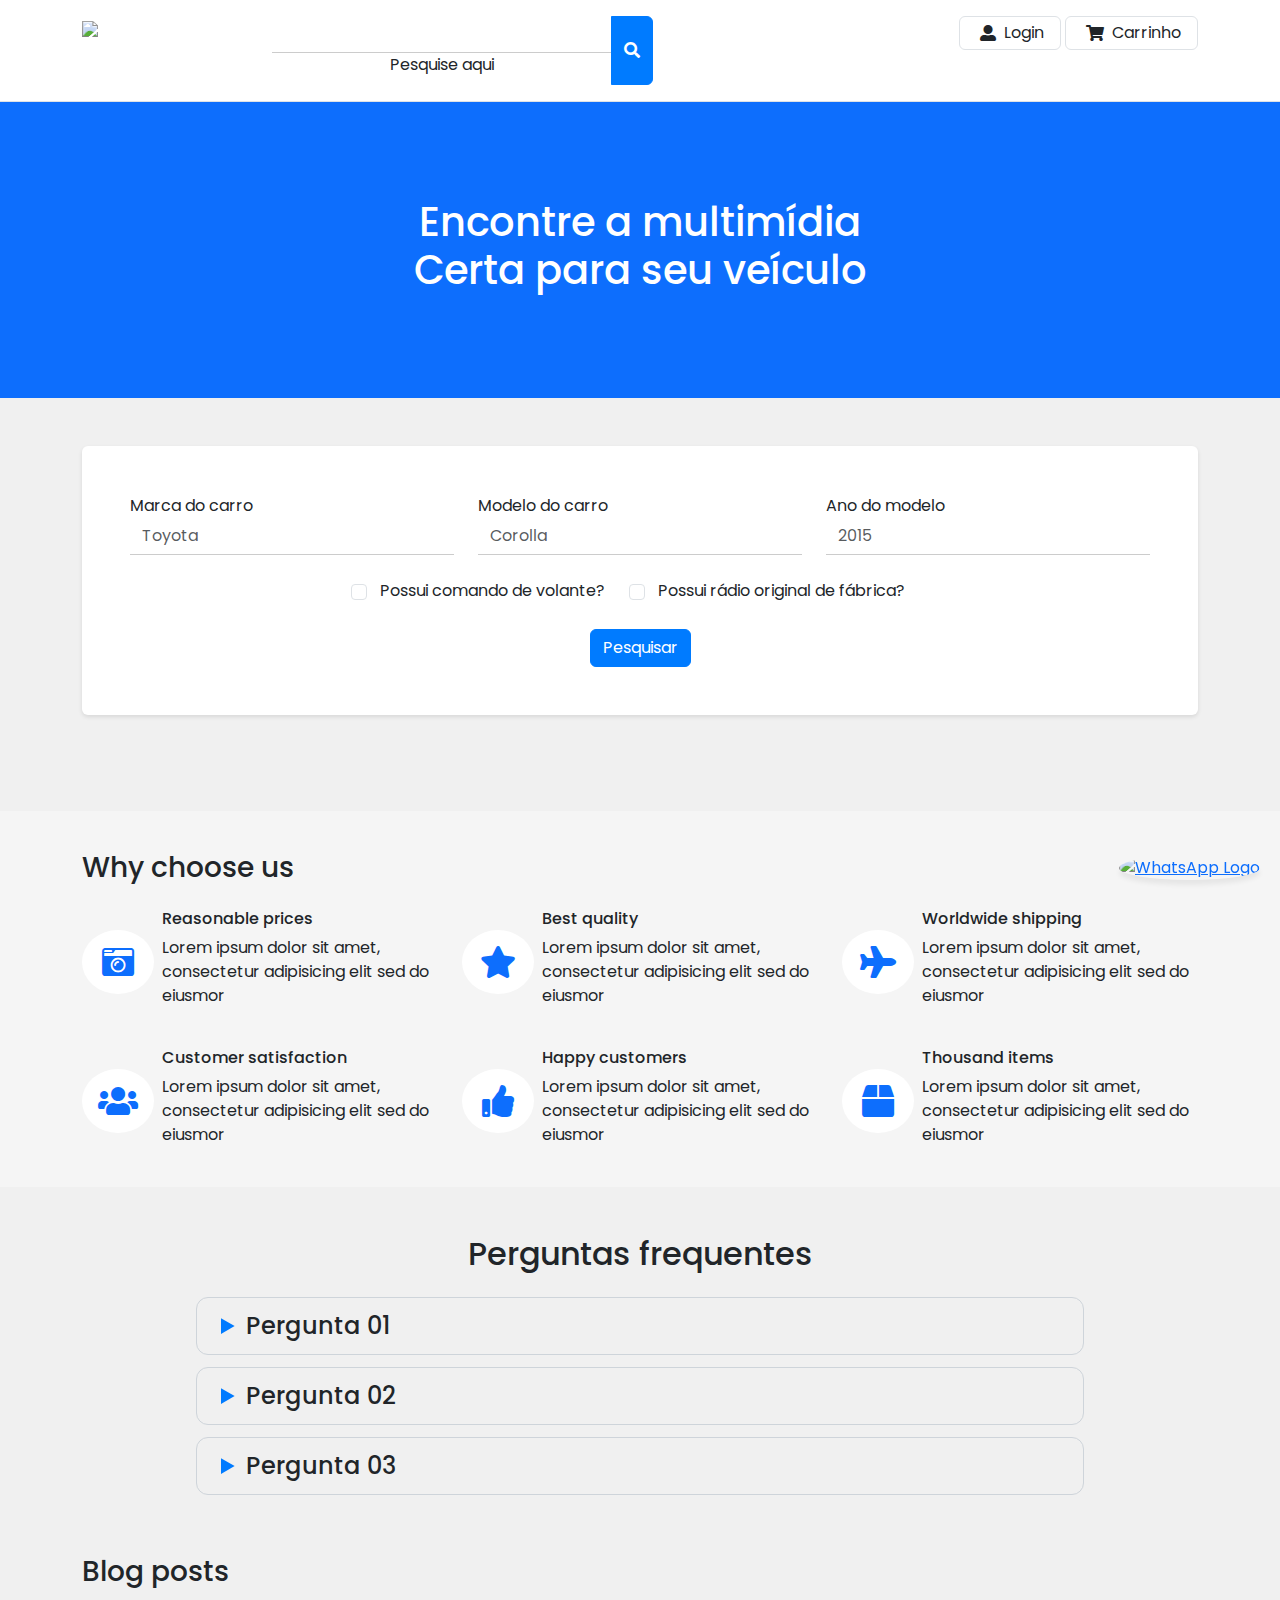
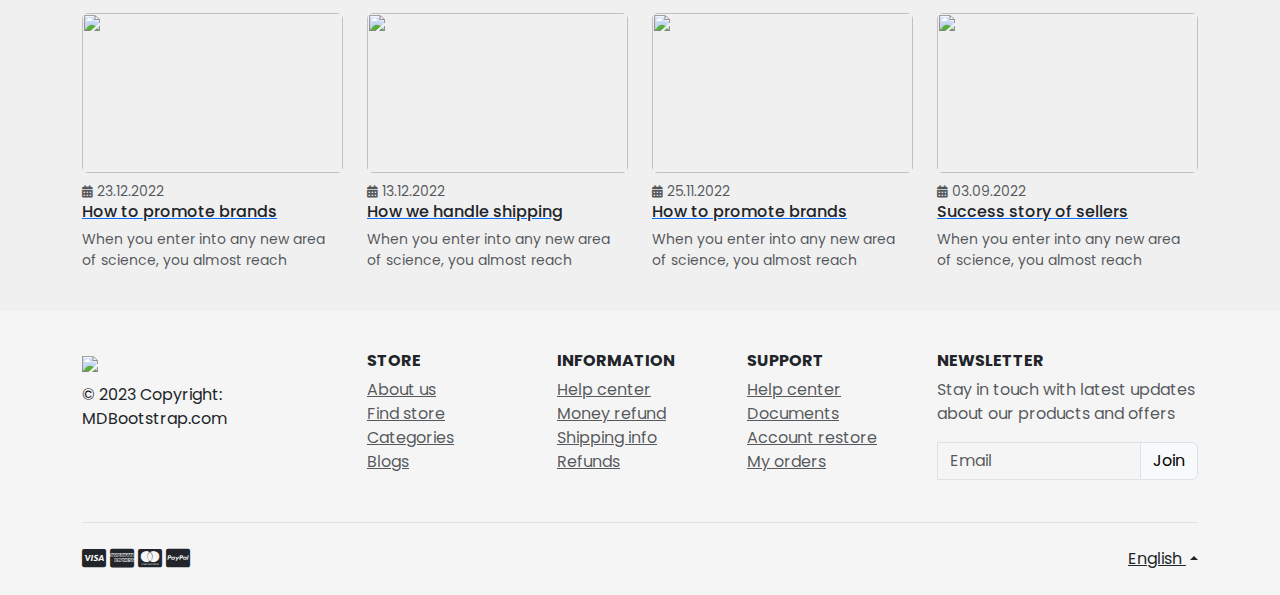
==== Codigo/front-end/src/index.html @ 33bf9f79 "release: carrinho de compras funcional #53" ====
<!DOCTYPE html>
<html lang="pt-br">

<head>
  <meta charset="UTF-8" />
  <meta name="viewport" content="width=device-width, initial-scale=1, shrink-to-fit=no" />
  <meta http-equiv="x-ua-compatible" content="ie=edge" />
  <title>Início</title>
  <!-- Font Awesome -->
  <link rel="stylesheet" href="https://use.fontawesome.com/releases/v5.11.2/css/all.css" />
  <!-- MDB -->
  <link rel="stylesheet" href="./css/mdb.min.css" />
  <!-- BOOTSTRAP -->
  <link href="https://cdn.jsdelivr.net/npm/bootstrap@5.3.3/dist/css/bootstrap.min.css" rel="stylesheet" integrity="sha384-QWTKZyjpPEjISv5WaRU9OFeRpok6YctnYmDr5pNlyT2bRjXh0JMhjY6hW+ALEwIH" crossorigin="anonymous">
  <!-- Custom styles -->
  <link rel="stylesheet" href="./css/style.css" />
  <link rel="stylesheet" href="./css/inicio.css">
</head>

<!--Main Navigation-->
<header>
  <!-- Jumbotron -->
  <div class="p-3 text-center bg-white border-bottom">
    <div class="container">
      <div class="row gy-3">
        <!-- Left elements -->
        <div class="col-lg-2 col-sm-4 col-4">
          <a href="index.html"  class="float-start">
            <img src="https://mdbootstrap.com/img/logo/mdb-transaprent-noshadows.png" height="35" />
          </a>
        </div>
        <!-- Left elements -->

        <!-- Center elements -->
        <div class="order-lg-last col-lg-5 col-sm-8 col-8">
          <div class="d-flex float-end">
            <a href="login.html" class="me-1 border rounded py-1 px-3 nav-link d-flex align-items-center" > <i class="fas fa-user-alt m-1 me-md-2"></i><p class="d-none d-md-block mb-0">Login</p> </a>
            <a href="carrinho.html" class="border rounded py-1 px-3 nav-link d-flex align-items-center" > <i class="fas fa-shopping-cart m-1 me-md-2"></i><p class="d-none d-md-block mb-0">Carrinho</p> </a>
          </div>
        </div>
        <!-- Center elements -->

        <!-- Right elements -->
        <div class="col-lg-5 col-md-12 col-12">
          <div class="input-group float-center flex-nowrap">
            <div class="form-outline">
              <input type="search" id="form1" class="form-control" />
              <label class="form-label" for="form1">Pesquise aqui</label>
            </div>
            <button type="button" class="btn btn-primary shadow-0">
              <i class="fas fa-search"></i>
            </button>
          </div>
        </div>
        <!-- Right elements -->
      </div>
    </div>
  </div>
  <!-- Jumbotron -->
</header>

<body>

  <div class="bg-primary text-white py-5">
    <div class="container py-5">
      <h1 class="text-center">
        Encontre a multimídia<br />
        Certa para seu veículo
      </h1>
    </div>
  </div>

  <div class="container mt-5">
    <div class="row justify-content-center"> <!-- Centraliza o conteúdo -->
      <div class="col-md-12"> <!-- Aumenta a largura do card para 8 colunas -->
        <div class="card card-body p-5">
          <form id="filtroCarros" class="row">
            <!-- Marca do carro -->
            <div class="form-group col-md-4">
              <label for="marcaCarro">Marca do carro</label>
              <input type="text" id="marca-carro-filtro" class="form-control" id="marcaCarro" placeholder="Toyota">
            </div>
            <!-- Modelo do carro -->
            <div class="form-group col-md-4">
              <label for="modeloCarro">Modelo do carro</label>
              <input type="text" id="modelo-carro-filtro" class="form-control" id="modeloCarro" placeholder="Corolla">
            </div>
            <!-- Ano do modelo -->
            <div class="form-group col-md-4">
              <label for="anoModelo">Ano do modelo</label>
              <input type="number" id="ano-carro-filtro" class="form-control" id="anoModelo" placeholder="2015">
            </div>

            <div class="row">

              <div class="col-md-12 d-flex flex-direction-row justify-content-center gap-4 my-4">
                <div class="form-check">
                  <input class="form-check-input" type="checkbox" id="comando-volante">
                  <label class="form-check-label" for="comando-volante">
                    Possui comando de volante?
                  </label>
                </div>

                <div class="form-check">
                  <input class="form-check-input" type="checkbox" id="radio-original">
                  <label class="form-check-label" for="radio-original">
                    Possui rádio original de fábrica?
                  </label>
                </div>
              </div>

            </div>

            <!-- Botão de pesquisa -->
            <div class="col-md-12 d-flex justify-content-center"> <!-- Centraliza o botão -->
              <button type="submit" id="botao-pesquisar-filtro" class="btn btn-primary">Pesquisar</button>
            </div>

          </form>
        </div>
      </div>
    </div>
  </div>


  <!-- Botão flutuante do WhatsApp -->
  <div class="floating-whatsapp">
    <a href="https://wa.me/5531999036093" target="_blank">
      <img src="./images/whatsapp-logo-2022.svg" alt="WhatsApp Logo">
    </a>
  </div>


  <!-- Products -->
  <section>
    <div class="container my-5">
      <div class="row" id="tela-produtos"></div>
  </section>
  <!-- Products -->

  <!-- Feature -->
  <section class="mt-5" style="background-color: #f5f5f5;">
    <div class="container text-dark pt-3">
      <header class="pt-4 pb-3">
        <h3>Why choose us</h3>
      </header>

      <div class="row mb-4">
        <div class="col-lg-4 col-md-6">
          <figure class="d-flex align-items-center mb-4">
            <span class="rounded-circle bg-white p-3 d-flex me-2 mb-2">
              <i class="fas fa-camera-retro fa-2x fa-fw text-primary floating"></i>
            </span>
            <figcaption class="info">
              <h6 class="title">Reasonable prices</h6>
              <p>Lorem ipsum dolor sit amet, consectetur adipisicing elit sed do eiusmor</p>
            </figcaption>
          </figure>
          <!-- itemside // -->
        </div>
        <!-- col // -->
        <div class="col-lg-4 col-md-6">
          <figure class="d-flex align-items-center mb-4">
            <span class="rounded-circle bg-white p-3 d-flex me-2 mb-2">
              <i class="fas fa-star fa-2x fa-fw text-primary floating"></i>
            </span>
            <figcaption class="info">
              <h6 class="title">Best quality</h6>
              <p>Lorem ipsum dolor sit amet, consectetur adipisicing elit sed do eiusmor</p>
            </figcaption>
          </figure>
          <!-- itemside // -->
        </div>
        <!-- col // -->
        <div class="col-lg-4 col-md-6">
          <figure class="d-flex align-items-center mb-4">
            <span class="rounded-circle bg-white p-3 d-flex me-2 mb-2">
              <i class="fas fa-plane fa-2x fa-fw text-primary floating"></i>
            </span>
            <figcaption class="info">
              <h6 class="title">Worldwide shipping</h6>
              <p>Lorem ipsum dolor sit amet, consectetur adipisicing elit sed do eiusmor</p>
            </figcaption>
          </figure>
          <!-- itemside // -->
        </div>
        <!-- col // -->
        <div class="col-lg-4 col-md-6">
          <figure class="d-flex align-items-center mb-4">
            <span class="rounded-circle bg-white p-3 d-flex me-2 mb-2">
              <i class="fas fa-users fa-2x fa-fw text-primary floating"></i>
            </span>
            <figcaption class="info">
              <h6 class="title">Customer satisfaction</h6>
              <p>Lorem ipsum dolor sit amet, consectetur adipisicing elit sed do eiusmor</p>
            </figcaption>
          </figure>
          <!-- itemside // -->
        </div>
        <!-- col // -->
        <div class="col-lg-4 col-md-6">
          <figure class="d-flex align-items-center mb-4">
            <span class="rounded-circle bg-white p-3 d-flex me-2 mb-2">
              <i class="fas fa-thumbs-up fa-2x fa-fw text-primary floating"></i>
            </span>
            <figcaption class="info">
              <h6 class="title">Happy customers</h6>
              <p>Lorem ipsum dolor sit amet, consectetur adipisicing elit sed do eiusmor</p>
            </figcaption>
          </figure>
          <!-- itemside // -->
        </div>
        <!-- col // -->
        <div class="col-lg-4 col-md-6">
          <figure class="d-flex align-items-center mb-4">
            <span class="rounded-circle bg-white p-3 d-flex me-2 mb-2">
              <i class="fas fa-box fa-2x fa-fw text-primary floating"></i>
            </span>
            <figcaption class="info">
              <h6 class="title">Thousand items</h6>
              <p>Lorem ipsum dolor sit amet, consectetur adipisicing elit sed do eiusmor</p>
            </figcaption>
          </figure>
          <!-- itemside // -->
        </div>
        <!-- col // -->
      </div>
    </div>
    <!-- container end.// -->
  </section>
  <!-- Feature -->

  <!-- FAQ -->

  <section class="mt-5 mb-4">

    <div class="container text-dark">
      <header class="mb-4">
        <h2 class="text-center">Perguntas frequentes</h2>
      </header>

      <div class="row justify-content-center">
        <div class="faq">
          <details>
              <summary>Pergunta 01</summary>
              <p>Lorem ipsum dolor, sit amet consectetur adipisicing elit. Eligendi sit earum facilis voluptate, numquam magni tempore quas illum veritatis aliquam nobis consectetur amet magnam sapiente voluptatibus veniam maxime obcaecati culpa.</p>
          </details>
  
          <details>
              <summary>Pergunta 02</summary>
              <p>Lorem ipsum dolor, sit amet consectetur adipisicing elit. Eligendi sit earum facilis voluptate, numquam magni tempore quas illum veritatis aliquam nobis consectetur amet magnam sapiente voluptatibus veniam maxime obcaecati culpa.</p>
          </details>
  
          <details>
              <summary>Pergunta 03</summary>
              <p>Lorem ipsum dolor, sit amet consectetur adipisicing elit. Eligendi sit earum facilis voluptate, numquam magni tempore quas illum veritatis aliquam nobis consectetur amet magnam sapiente voluptatibus veniam maxime obcaecati culpa.</p>
          </details>
      </div>
      </div>

    </div>

  </section>
  <!-- Blog -->
  <section class="mt-5 mb-4">
    <div class="container text-dark">
      <header class="mb-4">
        <h3>Blog posts</h3>
      </header>

      <div class="row">
        <div class="col-lg-3 col-md-6 col-sm-6 col-12">
          <article>
            <a href="#" class="img-fluid">
              <img class="rounded w-100" src="https://bootstrap-ecommerce.com/bootstrap5-ecommerce/images/posts/1.webp"
                style="object-fit: cover;" height="160" />
            </a>
            <div class="mt-2 text-muted small d-block mb-1">
              <span>
                <i class="fa fa-calendar-alt fa-sm"></i>
                23.12.2022
              </span>
              <a href="#">
                <h6 class="text-dark">How to promote brands</h6>
              </a>
              <p>When you enter into any new area of science, you almost reach</p>
            </div>
          </article>
        </div>
        <!-- col.// -->
        <div class="col-lg-3 col-md-6 col-sm-6 col-12">
          <article>
            <a href="#" class="img-fluid">
              <img class="rounded w-100" src="https://bootstrap-ecommerce.com/bootstrap5-ecommerce/images/posts/2.webp"
                style="object-fit: cover;" height="160" />
            </a>
            <div class="mt-2 text-muted small d-block mb-1">
              <span>
                <i class="fa fa-calendar-alt fa-sm"></i>
                13.12.2022
              </span>
              <a href="#">
                <h6 class="text-dark">How we handle shipping</h6>
              </a>
              <p>When you enter into any new area of science, you almost reach</p>
            </div>
          </article>
        </div>
        <!-- col.// -->
        <div class="col-lg-3 col-md-6 col-sm-6 col-12">
          <article>
            <a href="#" class="img-fluid">
              <img class="rounded w-100" src="https://bootstrap-ecommerce.com/bootstrap5-ecommerce/images/posts/3.webp"
                style="object-fit: cover;" height="160" />
            </a>
            <div class="mt-2 text-muted small d-block mb-1">
              <span>
                <i class="fa fa-calendar-alt fa-sm"></i>
                25.11.2022
              </span>
              <a href="#">
                <h6 class="text-dark">How to promote brands</h6>
              </a>
              <p>When you enter into any new area of science, you almost reach</p>
            </div>
          </article>
        </div>
        <!-- col.// -->
        <div class="col-lg-3 col-md-6 col-sm-6 col-12">
          <article>
            <a href="#" class="img-fluid">
              <img class="rounded w-100" src="https://bootstrap-ecommerce.com/bootstrap5-ecommerce/images/posts/4.webp"
                style="object-fit: cover;" height="160" />
            </a>
            <div class="mt-2 text-muted small d-block mb-1">
              <span>
                <i class="fa fa-calendar-alt fa-sm"></i>
                03.09.2022
              </span>
              <a href="#">
                <h6 class="text-dark">Success story of sellers</h6>
              </a>
              <p>When you enter into any new area of science, you almost reach</p>
            </div>
          </article>
        </div>
      </div>
    </div>
  </section>
  <!-- Blog -->

  <!-- Footer -->
  <footer class="text-center text-lg-start text-muted mt-3" style="background-color: #f5f5f5;">
    <!-- Section: Links  -->
    <section class="">
      <div class="container text-center text-md-start pt-4 pb-4">
        <!-- Grid row -->
        <div class="row mt-3">
          <!-- Grid column -->
          <div class="col-12 col-lg-3 col-sm-12 mb-2">
            <!-- Content -->
            <a href="https://mdbootstrap.com/" class="">
              <img src="https://mdbootstrap.com/img/logo/mdb-transaprent-noshadows.png" height="35" />
            </a>
            <p class="mt-2 text-dark">
              © 2023 Copyright: MDBootstrap.com
            </p>
          </div>
          <!-- Grid column -->

          <!-- Grid column -->
          <div class="col-6 col-sm-4 col-lg-2">
            <!-- Links -->
            <h6 class="text-uppercase text-dark fw-bold mb-2">
              Store
            </h6>
            <ul class="list-unstyled mb-4">
              <li><a class="text-muted" href="#">About us</a></li>
              <li><a class="text-muted" href="#">Find store</a></li>
              <li><a class="text-muted" href="#">Categories</a></li>
              <li><a class="text-muted" href="#">Blogs</a></li>
            </ul>
          </div>
          <!-- Grid column -->

          <!-- Grid column -->
          <div class="col-6 col-sm-4 col-lg-2">
            <!-- Links -->
            <h6 class="text-uppercase text-dark fw-bold mb-2">
              Information
            </h6>
            <ul class="list-unstyled mb-4">
              <li><a class="text-muted" href="#">Help center</a></li>
              <li><a class="text-muted" href="#">Money refund</a></li>
              <li><a class="text-muted" href="#">Shipping info</a></li>
              <li><a class="text-muted" href="#">Refunds</a></li>
            </ul>
          </div>
          <!-- Grid column -->

          <!-- Grid column -->
          <div class="col-6 col-sm-4 col-lg-2">
            <!-- Links -->
            <h6 class="text-uppercase text-dark fw-bold mb-2">
              Support
            </h6>
            <ul class="list-unstyled mb-4">
              <li><a class="text-muted" href="#">Help center</a></li>
              <li><a class="text-muted" href="#">Documents</a></li>
              <li><a class="text-muted" href="#">Account restore</a></li>
              <li><a class="text-muted" href="#">My orders</a></li>
            </ul>
          </div>
          <!-- Grid column -->

          <!-- Grid column -->
          <div class="col-12 col-sm-12 col-lg-3">
            <!-- Links -->
            <h6 class="text-uppercase text-dark fw-bold mb-2">Newsletter</h6>
            <p class="text-muted">Stay in touch with latest updates about our products and offers</p>
            <div class="input-group mb-3">
              <input type="email" class="form-control border" placeholder="Email" aria-label="Email"
                aria-describedby="button-addon2" />
              <button class="btn btn-light border shadow-0" type="button" id="button-addon2"
                data-mdb-ripple-color="dark">
                Join
              </button>
            </div>
          </div>
          <!-- Grid column -->
        </div>
        <!-- Grid row -->
      </div>
    </section>
    <!-- Section: Links  -->

    <div class="">
      <div class="container">
        <div class="d-flex justify-content-between py-4 border-top">
          <!--- payment --->
          <div>
            <i class="fab fa-lg fa-cc-visa text-dark"></i>
            <i class="fab fa-lg fa-cc-amex text-dark"></i>
            <i class="fab fa-lg fa-cc-mastercard text-dark"></i>
            <i class="fab fa-lg fa-cc-paypal text-dark"></i>
          </div>
          <!--- payment --->

          <!--- language selector --->
          <div class="dropdown dropup">
            <a class="dropdown-toggle text-dark" href="#" id="Dropdown" role="button" data-mdb-toggle="dropdown"
              aria-expanded="false"> <i class="flag-united-kingdom flag m-0 me-1"></i>English </a>

            <ul class="dropdown-menu dropdown-menu-end" aria-labelledby="Dropdown">
              <li>
                <a class="dropdown-item" href="#"><i class="flag-united-kingdom flag"></i>English <i
                    class="fa fa-check text-success ms-2"></i></a>
              </li>
              <li>
                <hr class="dropdown-divider" />
              </li>
              <li>
                <a class="dropdown-item" href="#"><i class="flag-poland flag"></i>Polski</a>
              </li>
              <li>
                <a class="dropdown-item" href="#"><i class="flag-china flag"></i>中文</a>
              </li>
              <li>
                <a class="dropdown-item" href="#"><i class="flag-japan flag"></i>日本語</a>
              </li>
              <li>
                <a class="dropdown-item" href="#"><i class="flag-germany flag"></i>Deutsch</a>
              </li>
              <li>
                <a class="dropdown-item" href="#"><i class="flag-france flag"></i>Français</a>
              </li>
              <li>
                <a class="dropdown-item" href="#"><i class="flag-spain flag"></i>Español</a>
              </li>
              <li>
                <a class="dropdown-item" href="#"><i class="flag-russia flag"></i>Русский</a>
              </li>
              <li>
                <a class="dropdown-item" href="#"><i class="flag-portugal flag"></i>Português</a>
              </li>
            </ul>
          </div>
          <!--- language selector --->
        </div>
      </div>
    </div>

    <!-- Custom scripts -->
    <script src="./js/filtro.js"></script>
    <script src="https://unpkg.com/axios/dist/axios.min.js"></script>
    <script src="https://cdn.jsdelivr.net/npm/bootstrap@5.3.3/dist/js/bootstrap.bundle.min.js" integrity="sha384-YvpcrYf0tY3lHB60NNkmXc5s9fDVZLESaAA55NDzOxhy9GkcIdslK1eN7N6jIeHz" crossorigin="anonymous"></script>
  </footer>
</body>

</html>
---- Codigo/front-end/src/css/style.css ----
@import url('https://fonts.googleapis.com/css2?family=Poppins:wght@400;500;600;700&display=swap');

* {
  font-family: "Poppins", sans-serif;
}

.icon-hover:hover {
  border-color: #015EEA !important;
  background-color: white !important;
}

.icon-hover:hover i {
  color: #015EEA !important;
}

/* Teste do login */

.data, .data-gmail {
  display: none;
  width: 70%;
  position: fixed;
  top:10%;
  left: 15%;
}


.gmail-btn{
  background-color: #ea0101;
  color: white;
  padding: 6px;
  font-size: 0.8em;
  border: none;
  border-radius: 5px;
  cursor: pointer;
}

.form-control {
  color: #000 !important;
}
---- Codigo/front-end/src/css/inicio.css ----
/* Estilos personalizados para parecer com a imagem */
  body {
    background-color: #f0f0f0;
    /* Cor de fundo cinza claro */
  }

  .card {
    border: none;
    /* Sem bordas visíveis */
    box-shadow: 0 2px 4px rgba(0, 0, 0, 0.1);
    /* Sombra suave */
  }

  .form-control {
    border: none;
    /* Sem bordas */
    border-bottom: 1px solid #ccc;
    /* Linha na parte inferior */
    border-radius: 0;
    /* Sem bordas arredondadas */
    background-color: transparent;
    /* Fundo transparente */
  }

  .btn-primary {
    background-color: #007bff;
    /* Cor azul do botão */
    border-color: #007bff;
    /* Cor da borda do botão */
    color: white;
    /* Texto branco */
  }

  /* Estilos para o botão flutuante do WhatsApp */
  .floating-whatsapp {
    position: fixed;
    bottom: 20px;
    right: 20px;
    z-index: 1000;
    transition: all 0.3s ease;
  }

  .floating-whatsapp:hover {
    transform: scale(1.1);
  }

  .floating-whatsapp img {
    width: 70px;
    height: 70px;
    border-radius: 50%;
    box-shadow: 0 5px 5px rgba(0, 0, 0, 0.062);
  }

  /* Adicione isso ao seu CSS existente */
  .form-check-label {
    margin-left: 5px;
    /* Espaçamento após o checkbox */
  }

  .form-check-input {
    margin-top: 0.3rem;
    /* Alinhamento vertical do checkbox */
  }

  /* Estilos para os checkboxes alinhados horizontalmente */
  .form-check-inline .form-check-input {
    position: relative;
    margin-right: 0.75rem;
    /* Espaçamento entre os checkboxes */
  }

  .form-check-inline {
    margin-top: 10px;
    /* Adiciona margem na parte superior dos checkboxes */
  }

  
/* FAQ */
.faq {
    width: 80%;
}

.faq summary{
    padding: 10px;
    padding-left: 1em;
    border: 1px solid #ced4da;
    border-radius: .5em;
    margin-bottom: 12px;
}

::marker {
    color: #007bff;
    font-size: 1em;
}

.faq details summary{
    font-size: 1.5em;
    font-weight: 500;
}

.faq details p {
    color: #3C3C43;
    padding: 1em;
    transition: all .5s;
}
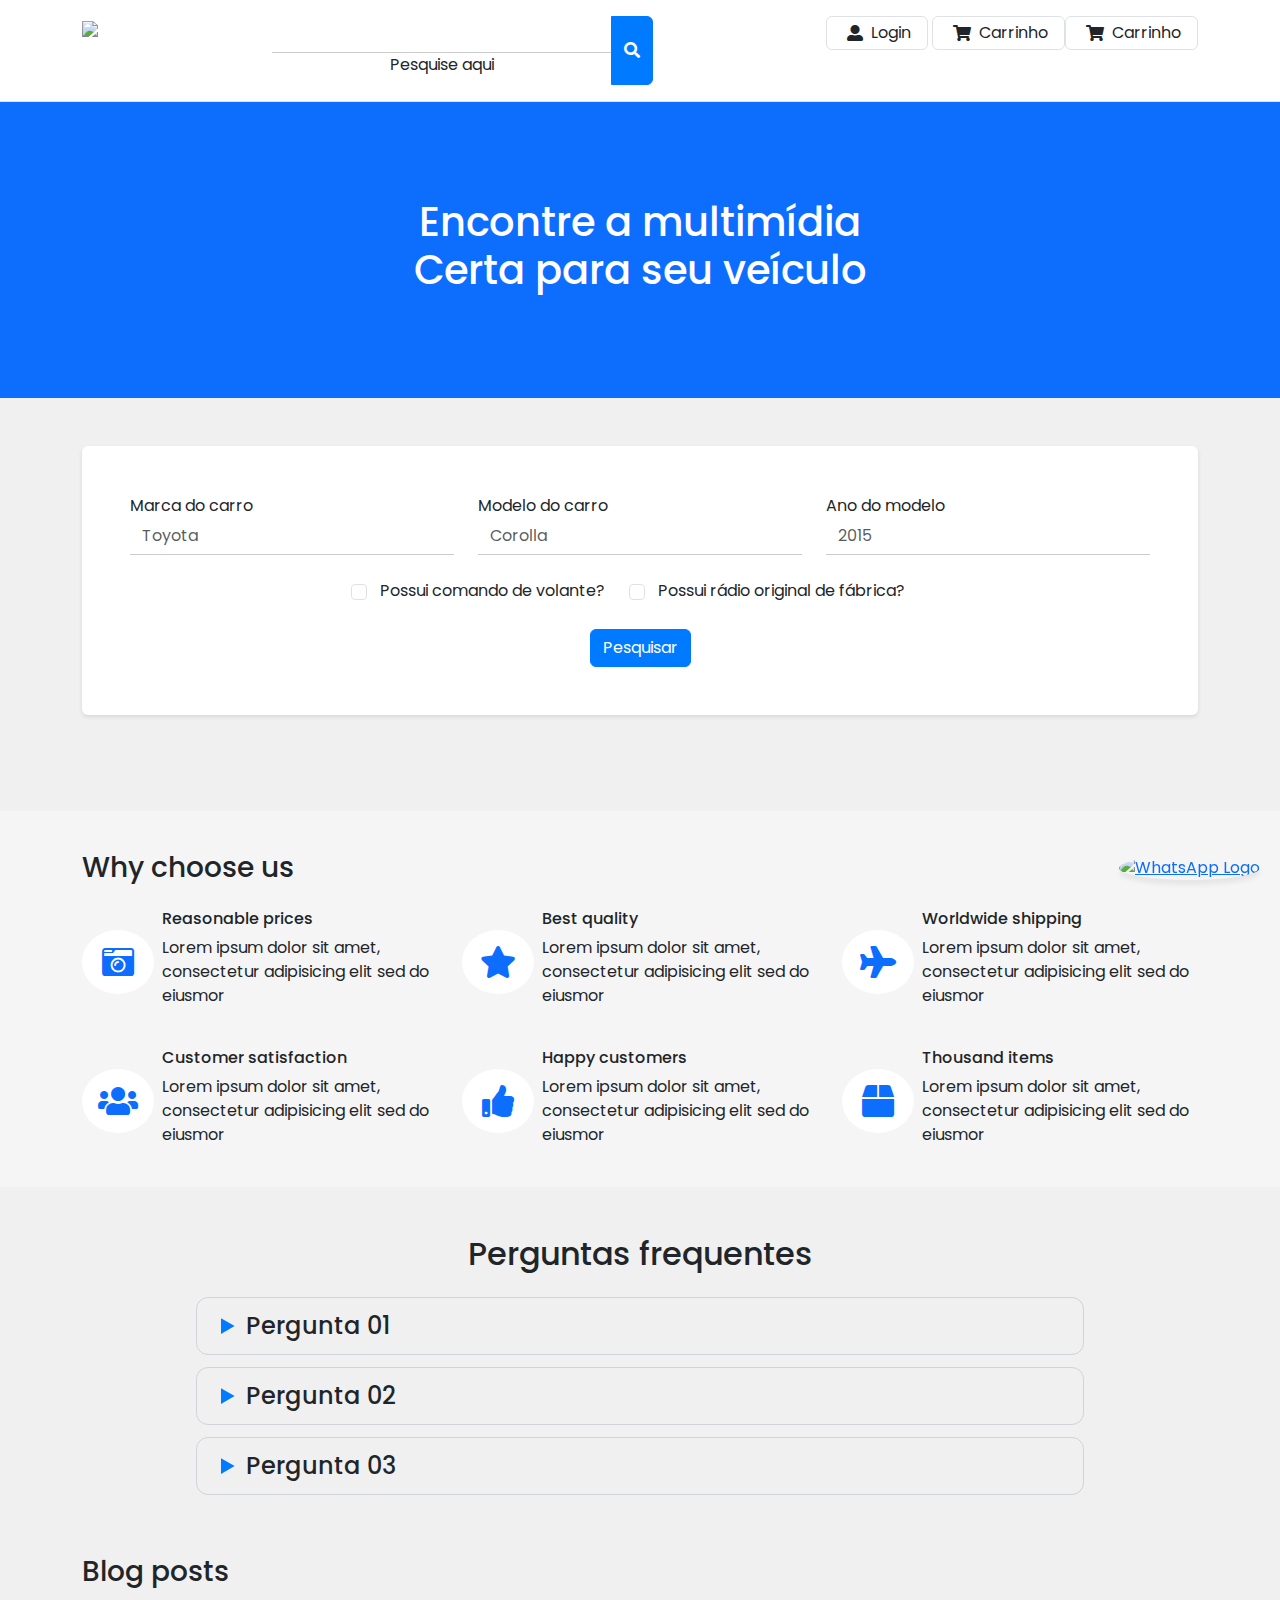
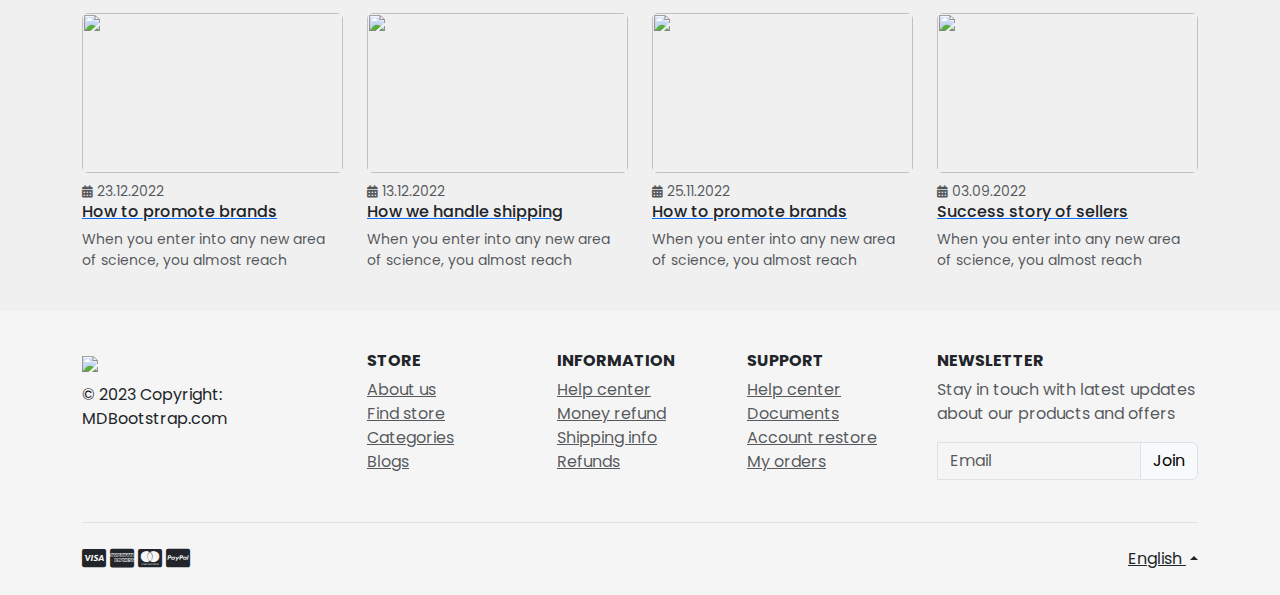
==== commit faebe81b: "front end, back-end" ====
--- a/Codigo/front-end/src/index.html
+++ b/Codigo/front-end/src/index.html
@@ -26,6 +26,7 @@
         <!-- Left elements -->
         <div class="col-lg-2 col-sm-4 col-4">
           <a href="index.html"  class="float-start">
+          <a href="index.html"  class="float-start">
             <img src="https://mdbootstrap.com/img/logo/mdb-transaprent-noshadows.png" height="35" />
           </a>
         </div>
@@ -35,6 +36,7 @@
         <div class="order-lg-last col-lg-5 col-sm-8 col-8">
           <div class="d-flex float-end">
             <a href="login.html" class="me-1 border rounded py-1 px-3 nav-link d-flex align-items-center" > <i class="fas fa-user-alt m-1 me-md-2"></i><p class="d-none d-md-block mb-0">Login</p> </a>
+            <a href="carrinho.html" class="border rounded py-1 px-3 nav-link d-flex align-items-center" > <i class="fas fa-shopping-cart m-1 me-md-2"></i><p class="d-none d-md-block mb-0">Carrinho</p> </a>
             <a href="carrinho.html" class="border rounded py-1 px-3 nav-link d-flex align-items-center" > <i class="fas fa-shopping-cart m-1 me-md-2"></i><p class="d-none d-md-block mb-0">Carrinho</p> </a>
           </div>
         </div>
@@ -255,7 +257,7 @@
               <summary>Pergunta 03</summary>
               <p>Lorem ipsum dolor, sit amet consectetur adipisicing elit. Eligendi sit earum facilis voluptate, numquam magni tempore quas illum veritatis aliquam nobis consectetur amet magnam sapiente voluptatibus veniam maxime obcaecati culpa.</p>
           </details>
-      </div>
+        </div>
       </div>
 
     </div>
@@ -451,44 +453,44 @@
             <a class="dropdown-toggle text-dark" href="#" id="Dropdown" role="button" data-mdb-toggle="dropdown"
               aria-expanded="false"> <i class="flag-united-kingdom flag m-0 me-1"></i>English </a>
 
-            <ul class="dropdown-menu dropdown-menu-end" aria-labelledby="Dropdown">
-              <li>
-                <a class="dropdown-item" href="#"><i class="flag-united-kingdom flag"></i>English <i
-                    class="fa fa-check text-success ms-2"></i></a>
-              </li>
-              <li>
-                <hr class="dropdown-divider" />
-              </li>
-              <li>
-                <a class="dropdown-item" href="#"><i class="flag-poland flag"></i>Polski</a>
-              </li>
-              <li>
-                <a class="dropdown-item" href="#"><i class="flag-china flag"></i>中文</a>
-              </li>
-              <li>
-                <a class="dropdown-item" href="#"><i class="flag-japan flag"></i>日本語</a>
-              </li>
-              <li>
-                <a class="dropdown-item" href="#"><i class="flag-germany flag"></i>Deutsch</a>
-              </li>
-              <li>
-                <a class="dropdown-item" href="#"><i class="flag-france flag"></i>Français</a>
-              </li>
-              <li>
-                <a class="dropdown-item" href="#"><i class="flag-spain flag"></i>Español</a>
-              </li>
-              <li>
-                <a class="dropdown-item" href="#"><i class="flag-russia flag"></i>Русский</a>
-              </li>
-              <li>
-                <a class="dropdown-item" href="#"><i class="flag-portugal flag"></i>Português</a>
-              </li>
-            </ul>
-          </div>
-          <!--- language selector --->
-        </div>
-      </div>
-    </div>
+          <ul class="dropdown-menu dropdown-menu-end" aria-labelledby="Dropdown">
+            <li>
+              <a class="dropdown-item" href="#"><i class="flag-united-kingdom flag"></i>English <i class="fa fa-check text-success ms-2"></i></a>
+            </li>
+            <li><hr class="dropdown-divider" /></li>
+            <li>
+              <a class="dropdown-item" href="#"><i class="flag-poland flag"></i>Polski</a>
+            </li>
+            <li>
+              <a class="dropdown-item" href="#"><i class="flag-china flag"></i>中文</a>
+            </li>
+            <li>
+              <a class="dropdown-item" href="#"><i class="flag-japan flag"></i>日本語</a>
+            </li>
+            <li>
+              <a class="dropdown-item" href="#"><i class="flag-germany flag"></i>Deutsch</a>
+            </li>
+            <li>
+              <a class="dropdown-item" href="#"><i class="flag-france flag"></i>Français</a>
+            </li>
+            <li>
+              <a class="dropdown-item" href="#"><i class="flag-spain flag"></i>Español</a>
+            </li>
+            <li>
+              <a class="dropdown-item" href="#"><i class="flag-russia flag"></i>Русский</a>
+            </li>
+            <li>
+              <a class="dropdown-item" href="#"><i class="flag-portugal flag"></i>Português</a>
+            </li>
+          </ul>
+        </div>
+        <!--- language selector --->
+      </div>
+    </div>
+  </div>
+</footer>
+<!-- Footer -->
+    
 
     <!-- Custom scripts -->
     <script src="./js/filtro.js"></script>
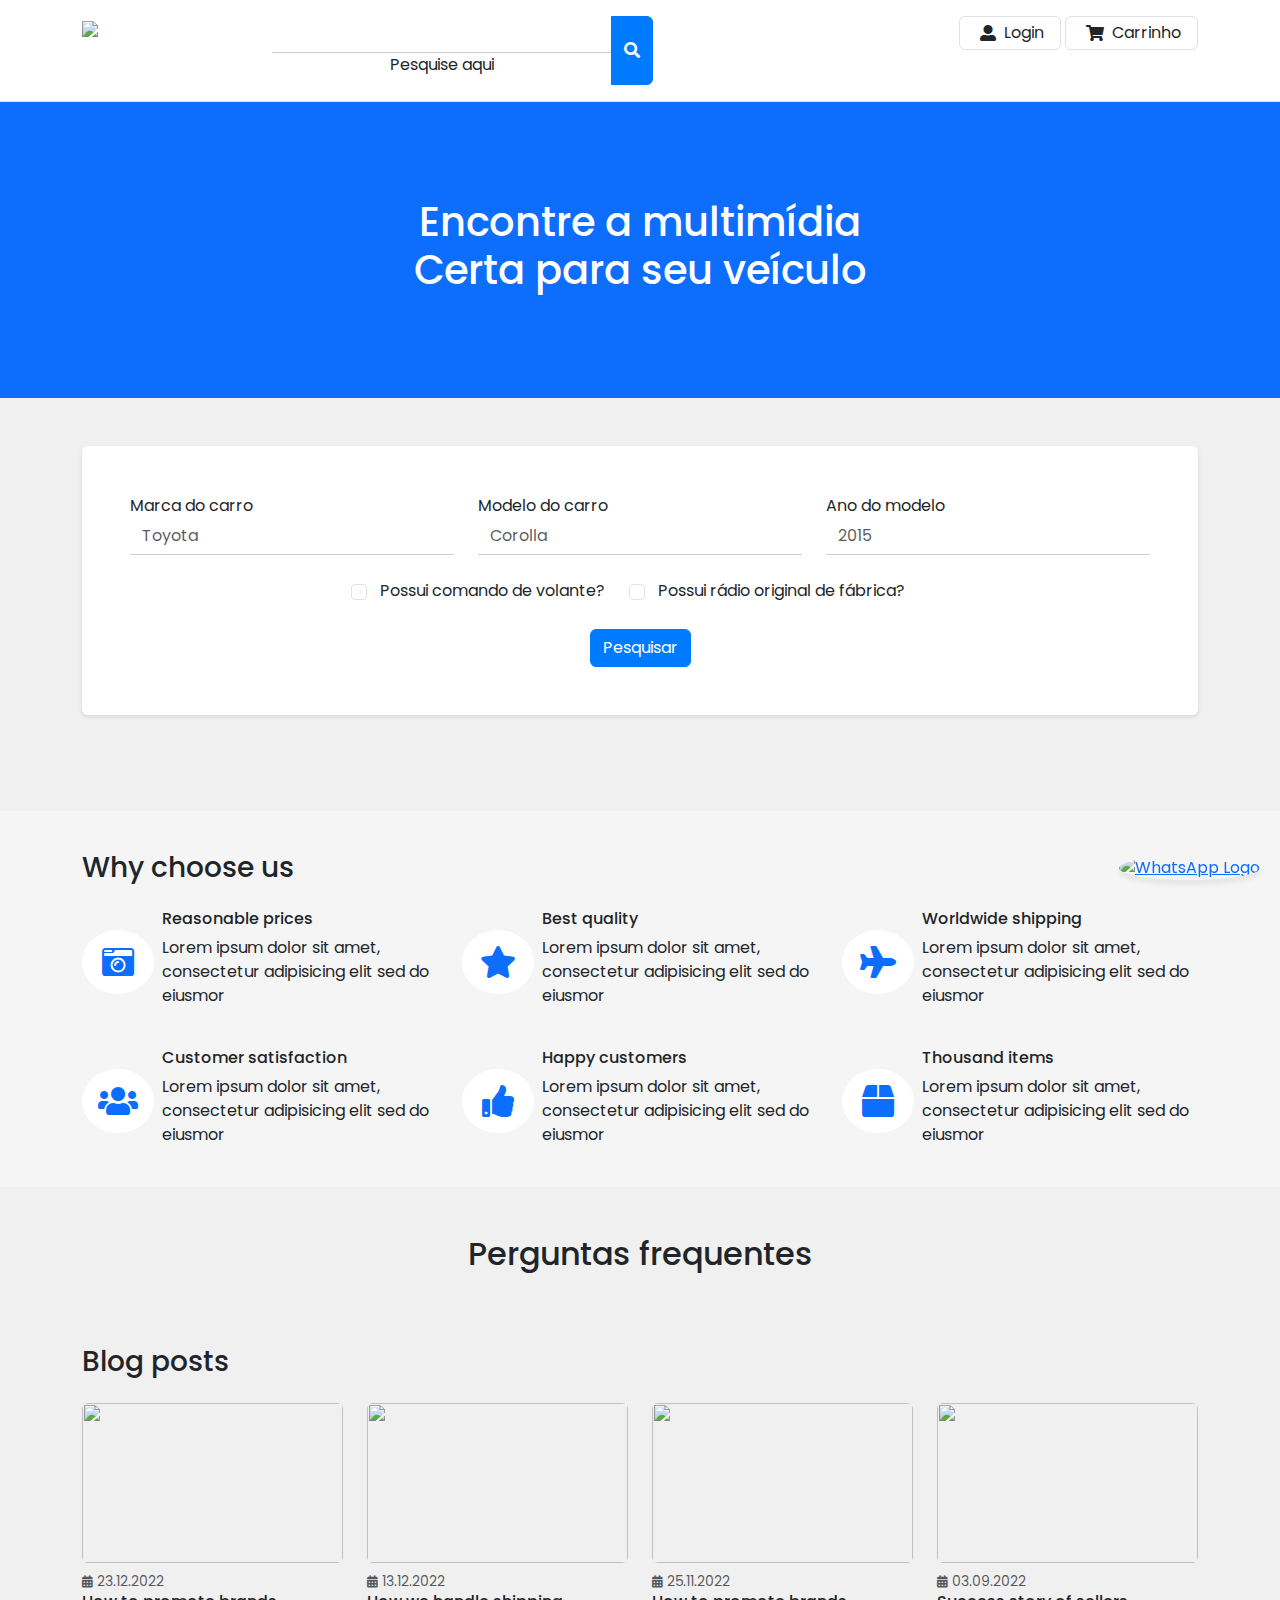
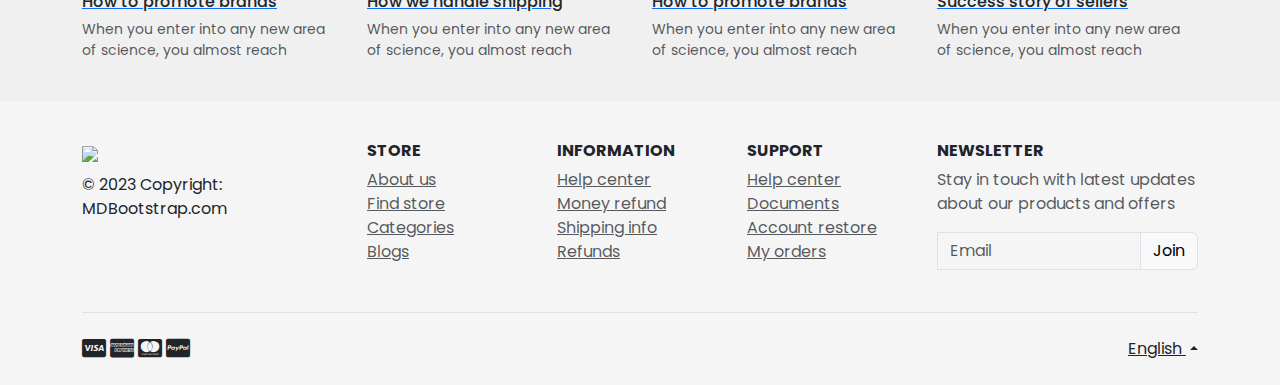
==== commit 08d0fa93: "Mostrando perguntas do FAQ na Home page #54" ====
--- a/Codigo/front-end/src/index.html
+++ b/Codigo/front-end/src/index.html
@@ -37,7 +37,6 @@
           <div class="d-flex float-end">
             <a href="login.html" class="me-1 border rounded py-1 px-3 nav-link d-flex align-items-center" > <i class="fas fa-user-alt m-1 me-md-2"></i><p class="d-none d-md-block mb-0">Login</p> </a>
             <a href="carrinho.html" class="border rounded py-1 px-3 nav-link d-flex align-items-center" > <i class="fas fa-shopping-cart m-1 me-md-2"></i><p class="d-none d-md-block mb-0">Carrinho</p> </a>
-            <a href="carrinho.html" class="border rounded py-1 px-3 nav-link d-flex align-items-center" > <i class="fas fa-shopping-cart m-1 me-md-2"></i><p class="d-none d-md-block mb-0">Carrinho</p> </a>
           </div>
         </div>
         <!-- Center elements -->
@@ -243,20 +242,12 @@
 
       <div class="row justify-content-center">
         <div class="faq">
+          <!--Perguntas serão preenchidas dinâmicamente
           <details>
               <summary>Pergunta 01</summary>
               <p>Lorem ipsum dolor, sit amet consectetur adipisicing elit. Eligendi sit earum facilis voluptate, numquam magni tempore quas illum veritatis aliquam nobis consectetur amet magnam sapiente voluptatibus veniam maxime obcaecati culpa.</p>
           </details>
-  
-          <details>
-              <summary>Pergunta 02</summary>
-              <p>Lorem ipsum dolor, sit amet consectetur adipisicing elit. Eligendi sit earum facilis voluptate, numquam magni tempore quas illum veritatis aliquam nobis consectetur amet magnam sapiente voluptatibus veniam maxime obcaecati culpa.</p>
-          </details>
-  
-          <details>
-              <summary>Pergunta 03</summary>
-              <p>Lorem ipsum dolor, sit amet consectetur adipisicing elit. Eligendi sit earum facilis voluptate, numquam magni tempore quas illum veritatis aliquam nobis consectetur amet magnam sapiente voluptatibus veniam maxime obcaecati culpa.</p>
-          </details>
+          -->
         </div>
       </div>
 
@@ -494,6 +485,7 @@
 
     <!-- Custom scripts -->
     <script src="./js/filtro.js"></script>
+    <script src="./js/faq.js"></script>
     <script src="https://unpkg.com/axios/dist/axios.min.js"></script>
     <script src="https://cdn.jsdelivr.net/npm/bootstrap@5.3.3/dist/js/bootstrap.bundle.min.js" integrity="sha384-YvpcrYf0tY3lHB60NNkmXc5s9fDVZLESaAA55NDzOxhy9GkcIdslK1eN7N6jIeHz" crossorigin="anonymous"></script>
   </footer>
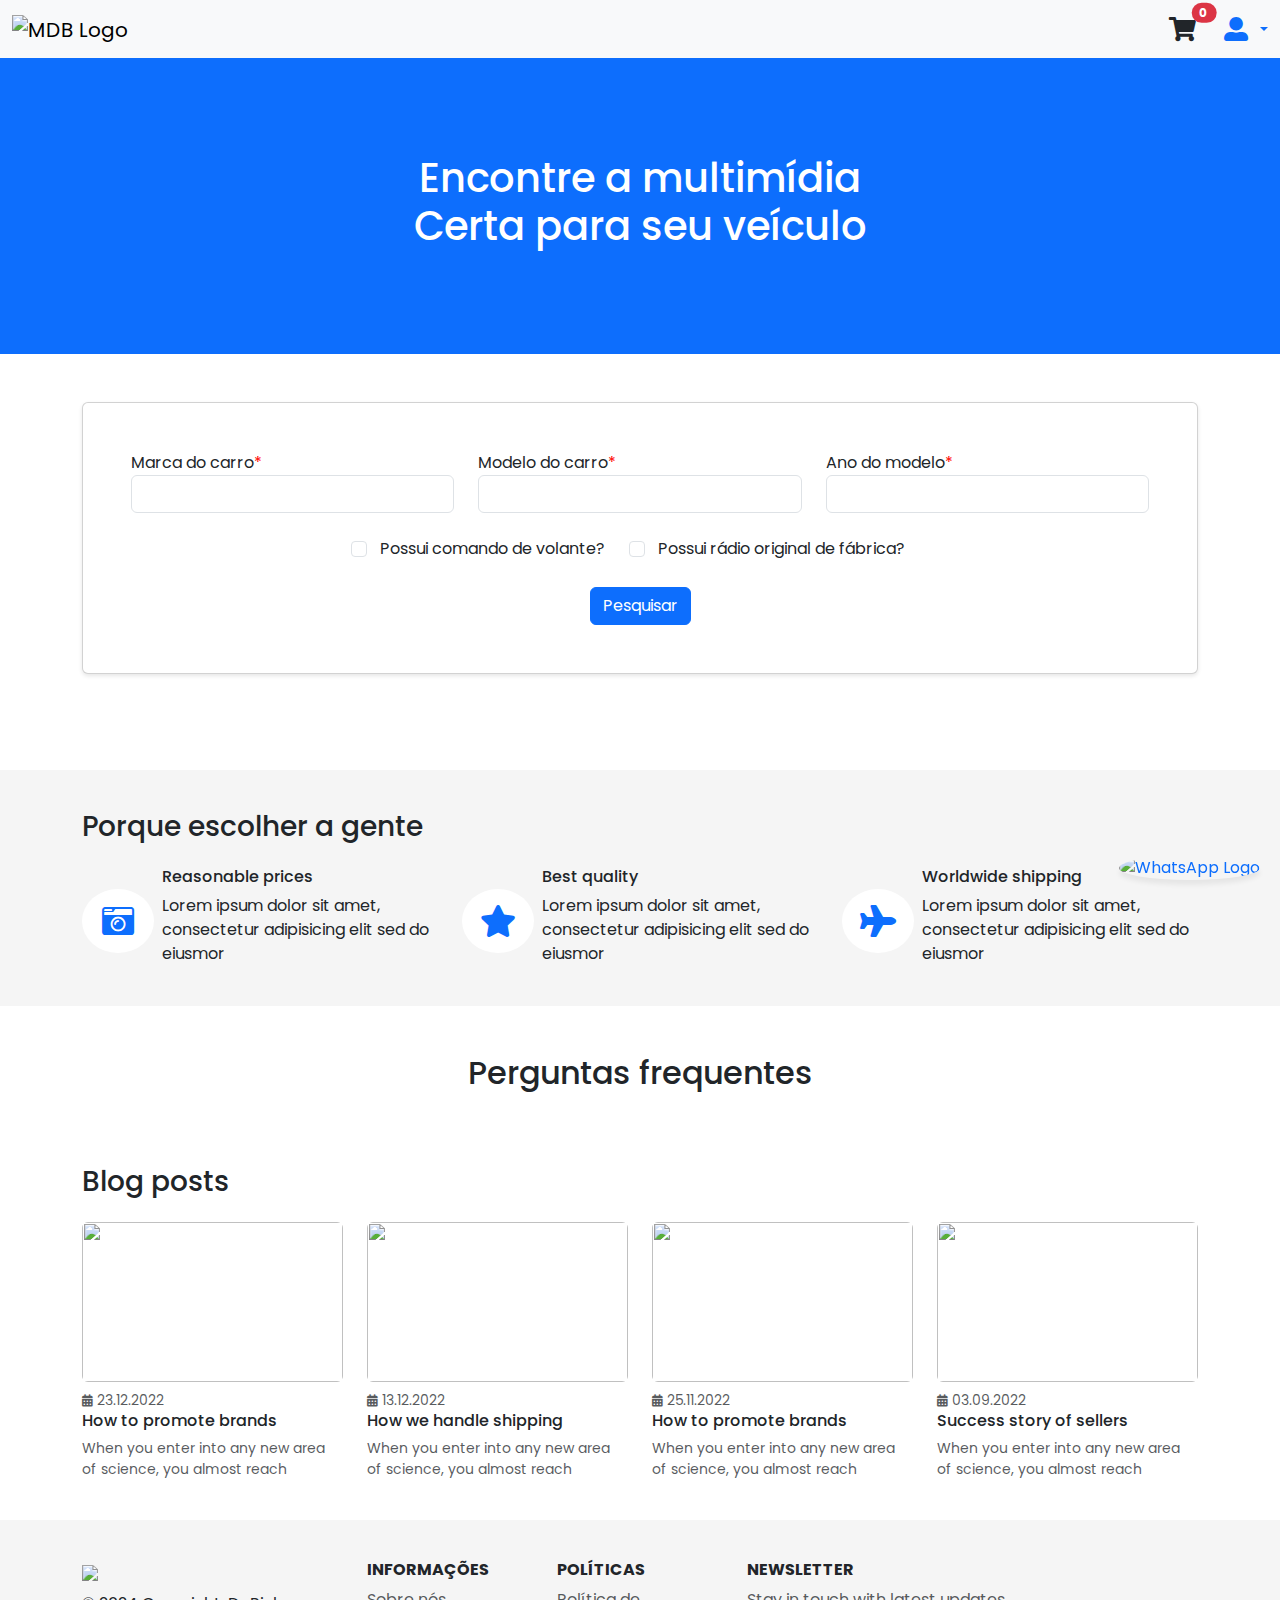
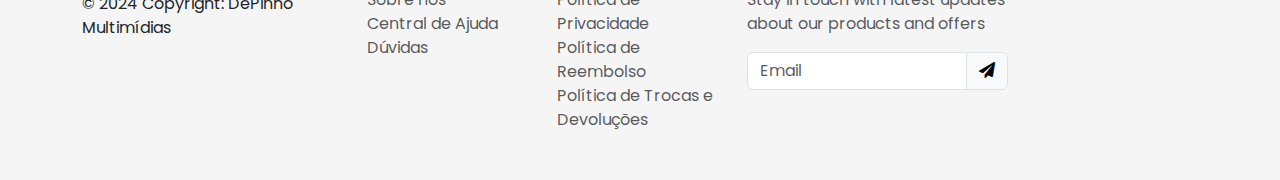
==== commit c9cb6243: "update: integração #72" ====
--- a/Codigo/front-end/src/index.html
+++ b/Codigo/front-end/src/index.html
@@ -5,62 +5,32 @@
   <meta charset="UTF-8" />
   <meta name="viewport" content="width=device-width, initial-scale=1, shrink-to-fit=no" />
   <meta http-equiv="x-ua-compatible" content="ie=edge" />
-  <title>Início</title>
+  <title>Página Inicial - De Pinho Multimídias</title>
   <!-- Font Awesome -->
   <link rel="stylesheet" href="https://use.fontawesome.com/releases/v5.11.2/css/all.css" />
   <!-- MDB -->
   <link rel="stylesheet" href="./css/mdb.min.css" />
   <!-- BOOTSTRAP -->
-  <link href="https://cdn.jsdelivr.net/npm/bootstrap@5.3.3/dist/css/bootstrap.min.css" rel="stylesheet" integrity="sha384-QWTKZyjpPEjISv5WaRU9OFeRpok6YctnYmDr5pNlyT2bRjXh0JMhjY6hW+ALEwIH" crossorigin="anonymous">
+  <link href="https://cdn.jsdelivr.net/npm/bootstrap@5.3.3/dist/css/bootstrap.min.css" rel="stylesheet"
+    integrity="sha384-QWTKZyjpPEjISv5WaRU9OFeRpok6YctnYmDr5pNlyT2bRjXh0JMhjY6hW+ALEwIH" crossorigin="anonymous">
   <!-- Custom styles -->
   <link rel="stylesheet" href="./css/style.css" />
   <link rel="stylesheet" href="./css/inicio.css">
+  <script src="https://unpkg.com/axios/dist/axios.min.js"></script>
+  <script defer src="./components/header-component.js"></script>
+  <!-- Bootstrap CSS -->
+  <link href="https://stackpath.bootstrapcdn.com/bootstrap/5.1.3/css/bootstrap.min.css" rel="stylesheet">
+  <!-- MDB CSS -->
+  <link href="https://cdnjs.cloudflare.com/ajax/libs/mdb-ui-kit/3.10.2/mdb.min.css" rel="stylesheet">
 </head>
 
 <!--Main Navigation-->
-<header>
-  <!-- Jumbotron -->
-  <div class="p-3 text-center bg-white border-bottom">
-    <div class="container">
-      <div class="row gy-3">
-        <!-- Left elements -->
-        <div class="col-lg-2 col-sm-4 col-4">
-          <a href="index.html"  class="float-start">
-          <a href="index.html"  class="float-start">
-            <img src="https://mdbootstrap.com/img/logo/mdb-transaprent-noshadows.png" height="35" />
-          </a>
-        </div>
-        <!-- Left elements -->
-
-        <!-- Center elements -->
-        <div class="order-lg-last col-lg-5 col-sm-8 col-8">
-          <div class="d-flex float-end">
-            <a href="login.html" class="me-1 border rounded py-1 px-3 nav-link d-flex align-items-center" > <i class="fas fa-user-alt m-1 me-md-2"></i><p class="d-none d-md-block mb-0">Login</p> </a>
-            <a href="carrinho.html" class="border rounded py-1 px-3 nav-link d-flex align-items-center" > <i class="fas fa-shopping-cart m-1 me-md-2"></i><p class="d-none d-md-block mb-0">Carrinho</p> </a>
-          </div>
-        </div>
-        <!-- Center elements -->
-
-        <!-- Right elements -->
-        <div class="col-lg-5 col-md-12 col-12">
-          <div class="input-group float-center flex-nowrap">
-            <div class="form-outline">
-              <input type="search" id="form1" class="form-control" />
-              <label class="form-label" for="form1">Pesquise aqui</label>
-            </div>
-            <button type="button" class="btn btn-primary shadow-0">
-              <i class="fas fa-search"></i>
-            </button>
-          </div>
-        </div>
-        <!-- Right elements -->
-      </div>
-    </div>
-  </div>
-  <!-- Jumbotron -->
-</header>
 
 <body>
+
+
+
+  <header-component></header-component>
 
   <div class="bg-primary text-white py-5">
     <div class="container py-5">
@@ -78,22 +48,21 @@
           <form id="filtroCarros" class="row">
             <!-- Marca do carro -->
             <div class="form-group col-md-4">
-              <label for="marcaCarro">Marca do carro</label>
-              <input type="text" id="marca-carro-filtro" class="form-control" id="marcaCarro" placeholder="Toyota">
+              <label for="marcaCarro">Marca do carro<span style="color: red;">*</span></label>
+              <input type="text" id="marcaCarro" class="form-control" required>
             </div>
             <!-- Modelo do carro -->
             <div class="form-group col-md-4">
-              <label for="modeloCarro">Modelo do carro</label>
-              <input type="text" id="modelo-carro-filtro" class="form-control" id="modeloCarro" placeholder="Corolla">
+              <label for="modeloCarro">Modelo do carro<span style="color: red;">*</span></label>
+              <input type="text" id="modeloCarro" class="form-control" required>
             </div>
             <!-- Ano do modelo -->
             <div class="form-group col-md-4">
-              <label for="anoModelo">Ano do modelo</label>
-              <input type="number" id="ano-carro-filtro" class="form-control" id="anoModelo" placeholder="2015">
+              <label for="anoModelo">Ano do modelo<span style="color: red;">*</span></label>
+              <input type="number" id="anoModelo" class="form-control" required>
             </div>
 
             <div class="row">
-
               <div class="col-md-12 d-flex flex-direction-row justify-content-center gap-4 my-4">
                 <div class="form-check">
                   <input class="form-check-input" type="checkbox" id="comando-volante">
@@ -109,20 +78,17 @@
                   </label>
                 </div>
               </div>
-
             </div>
 
             <!-- Botão de pesquisa -->
             <div class="col-md-12 d-flex justify-content-center"> <!-- Centraliza o botão -->
               <button type="submit" id="botao-pesquisar-filtro" class="btn btn-primary">Pesquisar</button>
             </div>
-
           </form>
         </div>
       </div>
     </div>
   </div>
-
 
   <!-- Botão flutuante do WhatsApp -->
   <div class="floating-whatsapp">
@@ -131,7 +97,6 @@
     </a>
   </div>
 
-
   <!-- Products -->
   <section>
     <div class="container my-5">
@@ -143,7 +108,7 @@
   <section class="mt-5" style="background-color: #f5f5f5;">
     <div class="container text-dark pt-3">
       <header class="pt-4 pb-3">
-        <h3>Why choose us</h3>
+        <h3>Porque escolher a gente</h3>
       </header>
 
       <div class="row mb-4">
@@ -186,7 +151,7 @@
           <!-- itemside // -->
         </div>
         <!-- col // -->
-        <div class="col-lg-4 col-md-6">
+        <!-- <div class="col-lg-4 col-md-6">
           <figure class="d-flex align-items-center mb-4">
             <span class="rounded-circle bg-white p-3 d-flex me-2 mb-2">
               <i class="fas fa-users fa-2x fa-fw text-primary floating"></i>
@@ -196,10 +161,9 @@
               <p>Lorem ipsum dolor sit amet, consectetur adipisicing elit sed do eiusmor</p>
             </figcaption>
           </figure>
-          <!-- itemside // -->
-        </div>
-        <!-- col // -->
-        <div class="col-lg-4 col-md-6">
+        </div> -->
+        <!-- col // -->
+        <!-- <div class="col-lg-4 col-md-6">
           <figure class="d-flex align-items-center mb-4">
             <span class="rounded-circle bg-white p-3 d-flex me-2 mb-2">
               <i class="fas fa-thumbs-up fa-2x fa-fw text-primary floating"></i>
@@ -209,10 +173,9 @@
               <p>Lorem ipsum dolor sit amet, consectetur adipisicing elit sed do eiusmor</p>
             </figcaption>
           </figure>
-          <!-- itemside // -->
-        </div>
-        <!-- col // -->
-        <div class="col-lg-4 col-md-6">
+        </div> -->
+        <!-- col // -->
+        <!-- <div class="col-lg-4 col-md-6">
           <figure class="d-flex align-items-center mb-4">
             <span class="rounded-circle bg-white p-3 d-flex me-2 mb-2">
               <i class="fas fa-box fa-2x fa-fw text-primary floating"></i>
@@ -222,8 +185,32 @@
               <p>Lorem ipsum dolor sit amet, consectetur adipisicing elit sed do eiusmor</p>
             </figcaption>
           </figure>
-          <!-- itemside // -->
-        </div>
+        </div> -->
+        <!-- col // -->
+        <!-- <div class="col-lg-4 col-md-6">
+          <figure class="d-flex align-items-center mb-4">
+            <span class="rounded-circle bg-white p-3 d-flex me-2 mb-2">
+              <i class="fas fa-thumbs-up fa-2x fa-fw text-primary floating"></i>
+            </span>
+            <figcaption class="info">
+              <h6 class="title">Happy customers</h6>
+              <p>Lorem ipsum dolor sit amet, consectetur adipisicing elit sed do eiusmor</p>
+            </figcaption>
+          </figure>
+        </div> -->
+        <!-- col // -->
+        <!-- <div class="col-lg-4 col-md-6">
+
+          <figure class="d-flex align-items-center mb-4">
+            <span class="rounded-circle bg-white p-3 d-flex me-2 mb-2">
+              <i class="fas fa-box fa-2x fa-fw text-primary floating"></i>
+            </span>
+            <figcaption class="info">
+              <h6 class="title">Thousand items</h6>
+              <p>Lorem ipsum dolor sit amet, consectetur adipisicing elit sed do eiusmor</p>
+            </figcaption>
+          </figure>
+        </div> -->
         <!-- col // -->
       </div>
     </div>
@@ -241,7 +228,7 @@
       </header>
 
       <div class="row justify-content-center">
-        <div class="faq">
+        <div class="faq" id="faq-home">
           <!--Perguntas serão preenchidas dinâmicamente
           <details>
               <summary>Pergunta 01</summary>
@@ -356,7 +343,7 @@
               <img src="https://mdbootstrap.com/img/logo/mdb-transaprent-noshadows.png" height="35" />
             </a>
             <p class="mt-2 text-dark">
-              © 2023 Copyright: MDBootstrap.com
+              © 2024 Copyright: DePinho Multimídias
             </p>
           </div>
           <!-- Grid column -->
@@ -365,13 +352,12 @@
           <div class="col-6 col-sm-4 col-lg-2">
             <!-- Links -->
             <h6 class="text-uppercase text-dark fw-bold mb-2">
-              Store
+              Informações
             </h6>
             <ul class="list-unstyled mb-4">
-              <li><a class="text-muted" href="#">About us</a></li>
-              <li><a class="text-muted" href="#">Find store</a></li>
-              <li><a class="text-muted" href="#">Categories</a></li>
-              <li><a class="text-muted" href="#">Blogs</a></li>
+              <li><a class="text-muted" href="#">Sobre nós</a></li>
+              <li><a class="text-muted" href="#">Central de Ajuda</a></li>
+              <li><a class="text-muted" href="#">Dúvidas</a></li>
             </ul>
           </div>
           <!-- Grid column -->
@@ -380,35 +366,18 @@
           <div class="col-6 col-sm-4 col-lg-2">
             <!-- Links -->
             <h6 class="text-uppercase text-dark fw-bold mb-2">
-              Information
+              Políticas
             </h6>
             <ul class="list-unstyled mb-4">
-              <li><a class="text-muted" href="#">Help center</a></li>
-              <li><a class="text-muted" href="#">Money refund</a></li>
-              <li><a class="text-muted" href="#">Shipping info</a></li>
-              <li><a class="text-muted" href="#">Refunds</a></li>
+              <li><a class="text-muted" href="#">Política de Privacidade</a></li>
+              <li><a class="text-muted" href="#">Política de Reembolso</a></li>
+              <li><a class="text-muted" href="#">Política de Trocas e Devoluções</a></li>
             </ul>
           </div>
           <!-- Grid column -->
 
           <!-- Grid column -->
-          <div class="col-6 col-sm-4 col-lg-2">
-            <!-- Links -->
-            <h6 class="text-uppercase text-dark fw-bold mb-2">
-              Support
-            </h6>
-            <ul class="list-unstyled mb-4">
-              <li><a class="text-muted" href="#">Help center</a></li>
-              <li><a class="text-muted" href="#">Documents</a></li>
-              <li><a class="text-muted" href="#">Account restore</a></li>
-              <li><a class="text-muted" href="#">My orders</a></li>
-            </ul>
-          </div>
-          <!-- Grid column -->
-
-          <!-- Grid column -->
           <div class="col-12 col-sm-12 col-lg-3">
-            <!-- Links -->
             <h6 class="text-uppercase text-dark fw-bold mb-2">Newsletter</h6>
             <p class="text-muted">Stay in touch with latest updates about our products and offers</p>
             <div class="input-group mb-3">
@@ -416,7 +385,7 @@
                 aria-describedby="button-addon2" />
               <button class="btn btn-light border shadow-0" type="button" id="button-addon2"
                 data-mdb-ripple-color="dark">
-                Join
+                <i class="fas fa-paper-plane"></i>
               </button>
             </div>
           </div>
@@ -425,69 +394,17 @@
         <!-- Grid row -->
       </div>
     </section>
-    <!-- Section: Links  -->
-
-    <div class="">
-      <div class="container">
-        <div class="d-flex justify-content-between py-4 border-top">
-          <!--- payment --->
-          <div>
-            <i class="fab fa-lg fa-cc-visa text-dark"></i>
-            <i class="fab fa-lg fa-cc-amex text-dark"></i>
-            <i class="fab fa-lg fa-cc-mastercard text-dark"></i>
-            <i class="fab fa-lg fa-cc-paypal text-dark"></i>
-          </div>
-          <!--- payment --->
-
-          <!--- language selector --->
-          <div class="dropdown dropup">
-            <a class="dropdown-toggle text-dark" href="#" id="Dropdown" role="button" data-mdb-toggle="dropdown"
-              aria-expanded="false"> <i class="flag-united-kingdom flag m-0 me-1"></i>English </a>
-
-          <ul class="dropdown-menu dropdown-menu-end" aria-labelledby="Dropdown">
-            <li>
-              <a class="dropdown-item" href="#"><i class="flag-united-kingdom flag"></i>English <i class="fa fa-check text-success ms-2"></i></a>
-            </li>
-            <li><hr class="dropdown-divider" /></li>
-            <li>
-              <a class="dropdown-item" href="#"><i class="flag-poland flag"></i>Polski</a>
-            </li>
-            <li>
-              <a class="dropdown-item" href="#"><i class="flag-china flag"></i>中文</a>
-            </li>
-            <li>
-              <a class="dropdown-item" href="#"><i class="flag-japan flag"></i>日本語</a>
-            </li>
-            <li>
-              <a class="dropdown-item" href="#"><i class="flag-germany flag"></i>Deutsch</a>
-            </li>
-            <li>
-              <a class="dropdown-item" href="#"><i class="flag-france flag"></i>Français</a>
-            </li>
-            <li>
-              <a class="dropdown-item" href="#"><i class="flag-spain flag"></i>Español</a>
-            </li>
-            <li>
-              <a class="dropdown-item" href="#"><i class="flag-russia flag"></i>Русский</a>
-            </li>
-            <li>
-              <a class="dropdown-item" href="#"><i class="flag-portugal flag"></i>Português</a>
-            </li>
-          </ul>
-        </div>
-        <!--- language selector --->
-      </div>
-    </div>
-  </div>
-</footer>
-<!-- Footer -->
-    
-
-    <!-- Custom scripts -->
-    <script src="./js/filtro.js"></script>
-    <script src="./js/faq.js"></script>
-    <script src="https://unpkg.com/axios/dist/axios.min.js"></script>
-    <script src="https://cdn.jsdelivr.net/npm/bootstrap@5.3.3/dist/js/bootstrap.bundle.min.js" integrity="sha384-YvpcrYf0tY3lHB60NNkmXc5s9fDVZLESaAA55NDzOxhy9GkcIdslK1eN7N6jIeHz" crossorigin="anonymous"></script>
+  </footer>
+  <!-- Footer -->
+
+  <script src="https://stackpath.bootstrapcdn.com/bootstrap/5.1.3/js/bootstrap.bundle.min.js"></script>
+  <script type="text/javascript" src="https://cdnjs.cloudflare.com/ajax/libs/mdb-ui-kit/3.10.2/mdb.min.js"></script>
+  <script src="./js/filtro.js"></script>
+  <script src="./js/index.js"></script>
+  <script src="https://unpkg.com/axios/dist/axios.min.js"></script>
+  <script src="https://cdn.jsdelivr.net/npm/bootstrap@5.3.3/dist/js/bootstrap.bundle.min.js"
+    integrity="sha384-YvpcrYf0tY3lHB60NNkmXc5s9fDVZLESaAA55NDzOxhy9GkcIdslK1eN7N6jIeHz"
+    crossorigin="anonymous"></script>
   </footer>
 </body>
 
--- a/Codigo/front-end/src/css/style.css
+++ b/Codigo/front-end/src/css/style.css
@@ -23,17 +23,62 @@
   left: 15%;
 }
 
-
-.gmail-btn{
-  background-color: #ea0101;
-  color: white;
-  padding: 6px;
-  font-size: 0.8em;
-  border: none;
-  border-radius: 5px;
-  cursor: pointer;
+.form-control {
+  color: #000 !important;
 }
 
-.form-control {
-  color: #000 !important;
+a{
+  text-decoration: none !important;
+}
+
+@media (max-width: 991.98px) { /* Adjust breakpoint as needed */
+  .navbar-nav {
+    flex-direction: column;
+  }
+  .navbar-nav .nav-item {
+    margin-bottom: 1rem; /* Adjust spacing between items */
+  }
+  .navbar-brand {
+    margin-bottom: 1rem; /* Add spacing below the logo */
+  }
+}
+
+/* Dropdown on hover */
+.dropdown:hover .dropdown-menu {
+  display: block;
+  margin-top: 0; /* optional: you can adjust the distance between the toggle and the menu */
+}
+
+/* Ensure the dropdown appears within the viewport */
+.navbar .dropdown-menu {
+  right: 0; /* Align dropdown menu to the right edge of the parent */
+  left: auto;
+}
+
+@media (max-width: 991.98px) {
+  .navbar .dropdown-menu {
+    right: auto;
+    left: 0;
+  }
+}
+
+/* Increase icon sizes */
+.navbar .nav-link i,
+.navbar .dropdown-toggle i {
+  font-size: 1.5rem; /* Adjust size as needed */
+}
+
+/* Increase icon sizes */
+.navbar .fa-shopping-cart,
+.navbar .fa-user-alt {
+  font-size: 1.5rem; /* Adjust size as needed */
+}
+
+
+#usuario-errado{
+color: red;
+width: 100%;
+text-align: center;
+display: block;
+margin-top: 20px;
 }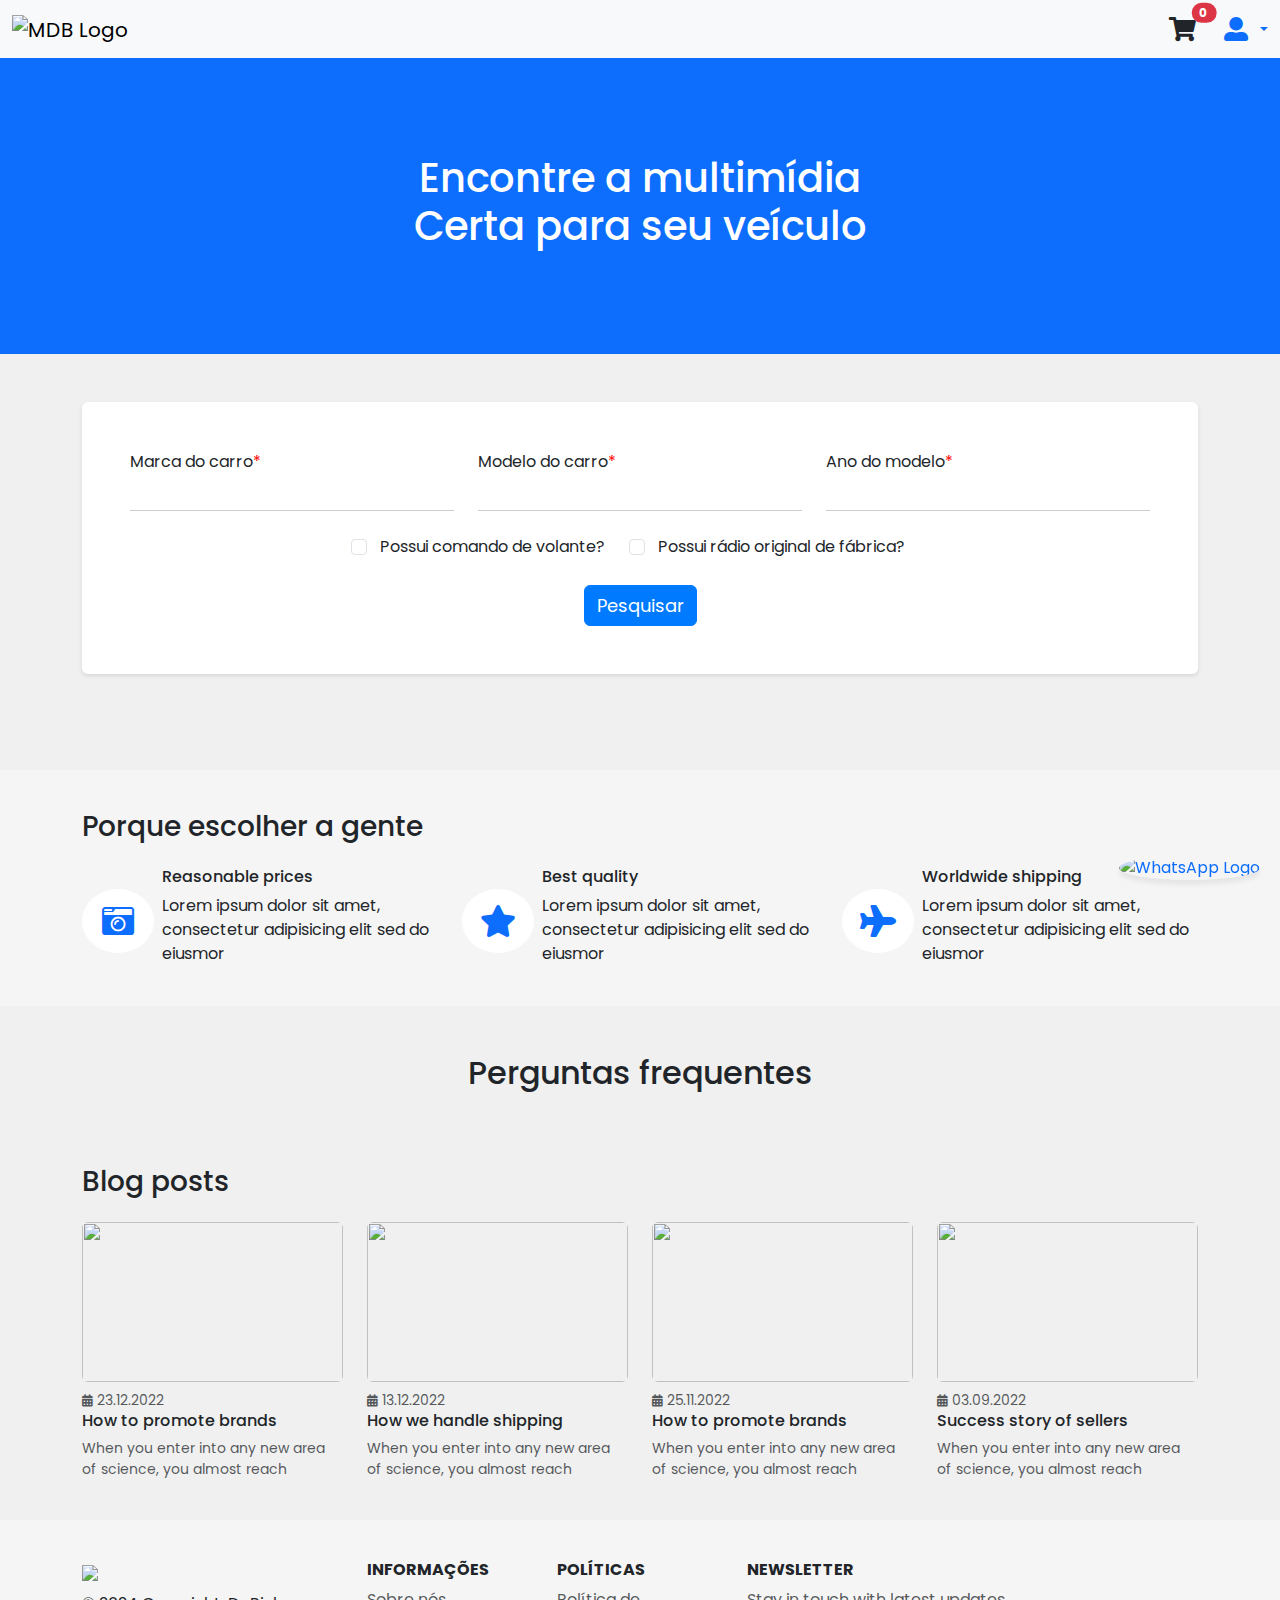
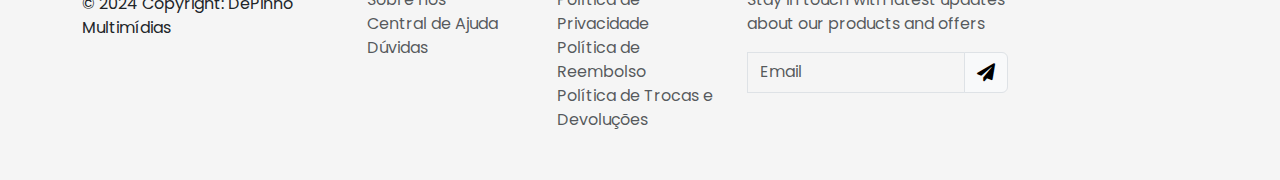
==== commit bc71400b: "fix: Padronizando estilização global" ====
--- a/Codigo/front-end/src/index.html
+++ b/Codigo/front-end/src/index.html
@@ -6,30 +6,28 @@
   <meta name="viewport" content="width=device-width, initial-scale=1, shrink-to-fit=no" />
   <meta http-equiv="x-ua-compatible" content="ie=edge" />
   <title>Página Inicial - De Pinho Multimídias</title>
-  <!-- Font Awesome -->
-  <link rel="stylesheet" href="https://use.fontawesome.com/releases/v5.11.2/css/all.css" />
-  <!-- MDB -->
-  <link rel="stylesheet" href="./css/mdb.min.css" />
-  <!-- BOOTSTRAP -->
+  <!-- MDB CSS -->
+  <link rel="stylesheet" href="./css/mdb.min.css">
+  <link href="https://cdnjs.cloudflare.com/ajax/libs/mdb-ui-kit/3.10.2/mdb.min.css" rel="stylesheet">
+
+  <!-- Bootstrap CSS -->
+  <link rel="stylesheet" href="https://cdn.jsdelivr.net/npm/bootstrap-icons@1.11.3/font/bootstrap-icons.min.css">
   <link href="https://cdn.jsdelivr.net/npm/bootstrap@5.3.3/dist/css/bootstrap.min.css" rel="stylesheet"
     integrity="sha384-QWTKZyjpPEjISv5WaRU9OFeRpok6YctnYmDr5pNlyT2bRjXh0JMhjY6hW+ALEwIH" crossorigin="anonymous">
+    
+  <!-- Axios -->
+  <script src="https://unpkg.com/axios/dist/axios.min.js"></script>
+    
   <!-- Custom styles -->
   <link rel="stylesheet" href="./css/style.css" />
   <link rel="stylesheet" href="./css/inicio.css">
-  <script src="https://unpkg.com/axios/dist/axios.min.js"></script>
   <script defer src="./components/header-component.js"></script>
-  <!-- Bootstrap CSS -->
-  <link href="https://stackpath.bootstrapcdn.com/bootstrap/5.1.3/css/bootstrap.min.css" rel="stylesheet">
-  <!-- MDB CSS -->
-  <link href="https://cdnjs.cloudflare.com/ajax/libs/mdb-ui-kit/3.10.2/mdb.min.css" rel="stylesheet">
+  
+  <!-- Font Awesome -->
+  <link rel="stylesheet" href="https://use.fontawesome.com/releases/v5.11.2/css/all.css" />
 </head>
 
-<!--Main Navigation-->
-
 <body>
-
-
-
   <header-component></header-component>
 
   <div class="bg-primary text-white py-5">
--- a/Codigo/front-end/src/css/style.css
+++ b/Codigo/front-end/src/css/style.css
@@ -11,6 +11,12 @@
 
 .icon-hover:hover i {
   color: #015EEA !important;
+}
+
+button {
+  font-family: "Poppins", sans-serif;
+  font-size: 1.125em !important;
+  text-transform: capitalize !important;
 }
 
 /* Teste do login */
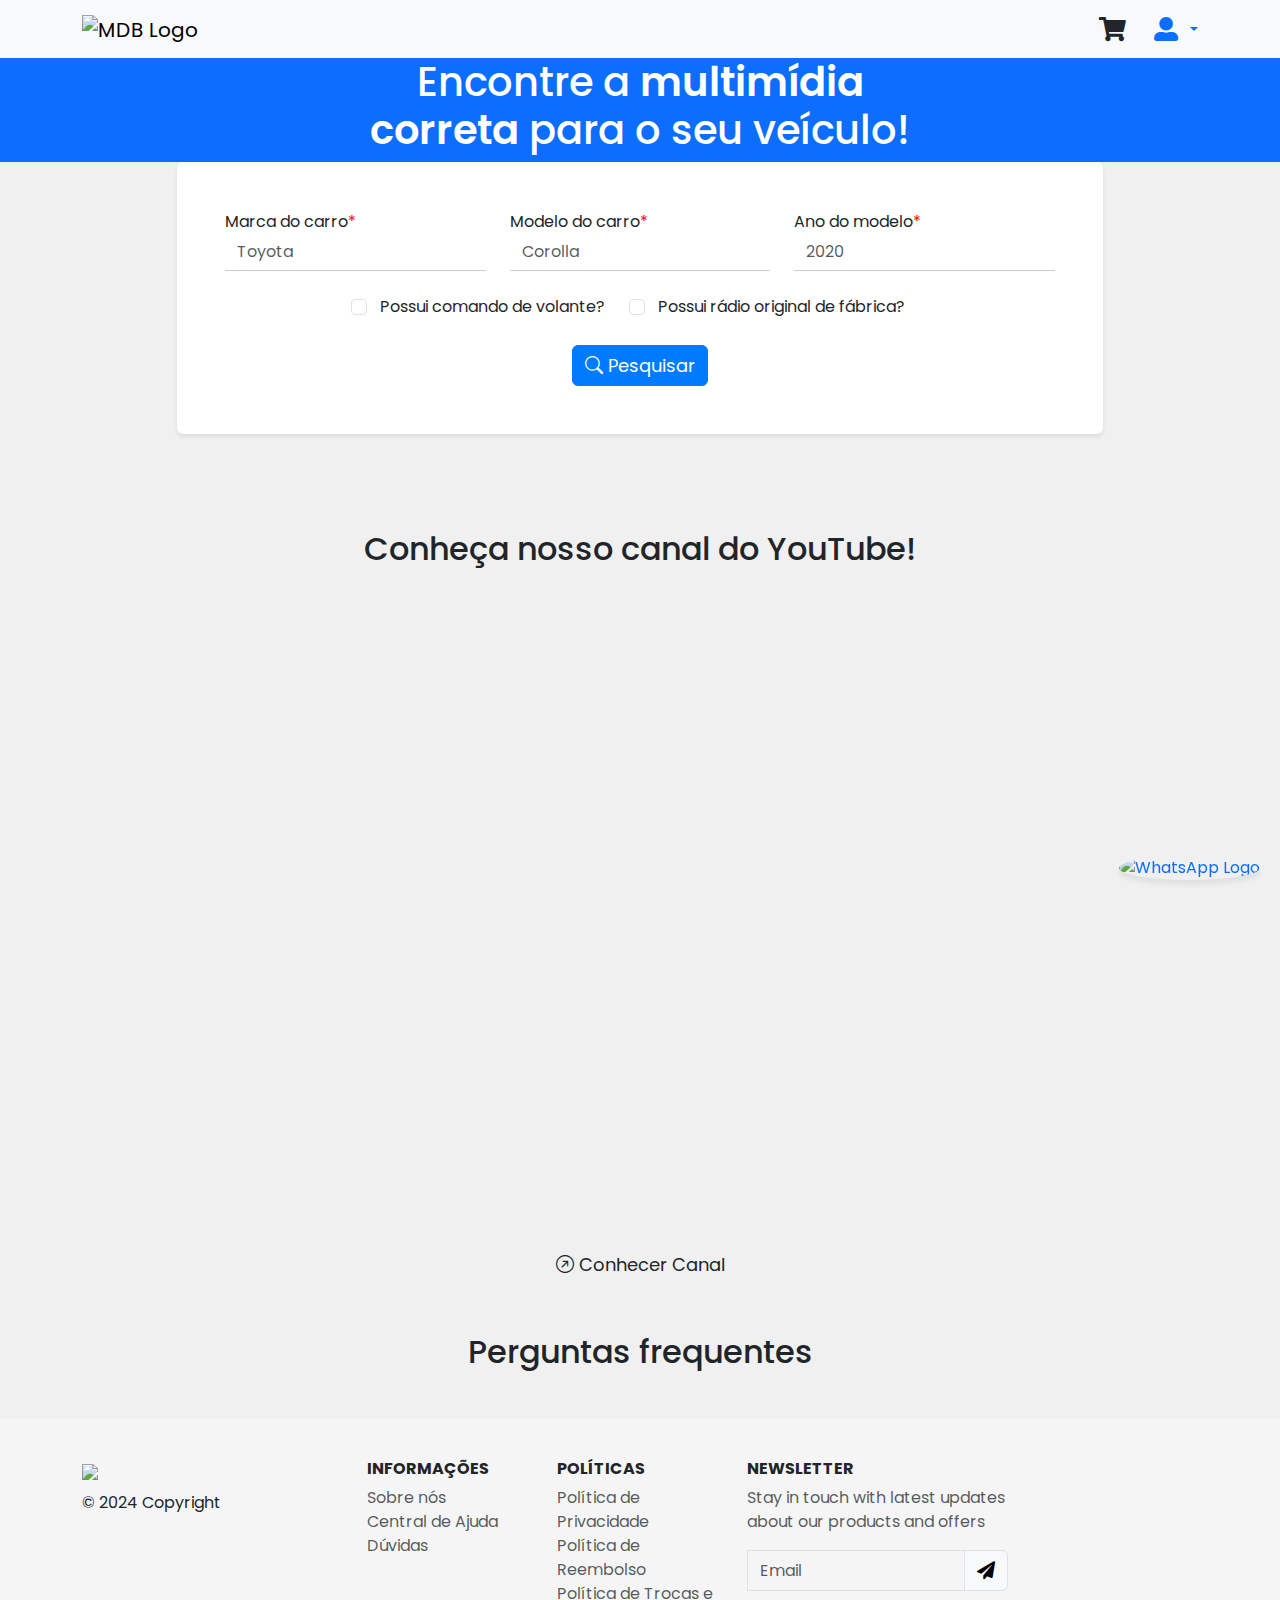
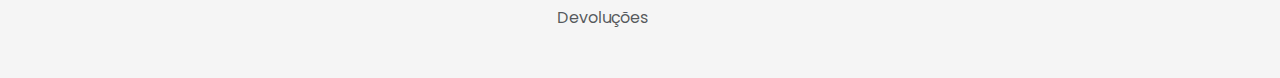
==== commit 28da226d: "Merge branch 'master' of https://github.com/ICEI-PUC-Minas-PPLES-TI/plf-es-2024-1-ti3-8966100-de-pin" ====
--- a/Codigo/front-end/src/index.html
+++ b/Codigo/front-end/src/index.html
@@ -3,6 +3,7 @@
 
 <head>
   <meta charset="UTF-8" />
+  <link rel="shortcut icon" href="./images/favIcon.png">
   <meta name="viewport" content="width=device-width, initial-scale=1, shrink-to-fit=no" />
   <meta http-equiv="x-ua-compatible" content="ie=edge" />
   <title>Página Inicial - De Pinho Multimídias</title>
@@ -30,34 +31,34 @@
 <body>
   <header-component></header-component>
 
-  <div class="bg-primary text-white py-5">
-    <div class="container py-5">
+  <div class="bg-primary text-white d-flex" id="main-container">
+    <div class="container">
       <h1 class="text-center">
-        Encontre a multimídia<br />
-        Certa para seu veículo
+        Encontre a <span style="font-weight: 600;">multimídia <br />
+        correta</span> para o seu veículo!
       </h1>
     </div>
   </div>
 
-  <div class="container mt-5">
+  <div class="container">
     <div class="row justify-content-center"> <!-- Centraliza o conteúdo -->
-      <div class="col-md-12"> <!-- Aumenta a largura do card para 8 colunas -->
+      <div class="col-md-10"> <!-- Aumenta a largura do card para 8 colunas -->
         <div class="card card-body p-5">
           <form id="filtroCarros" class="row">
             <!-- Marca do carro -->
             <div class="form-group col-md-4">
               <label for="marcaCarro">Marca do carro<span style="color: red;">*</span></label>
-              <input type="text" id="marcaCarro" class="form-control" required>
+              <input type="text" id="marcaCarro" class="form-control" placeholder="Toyota" required>
             </div>
             <!-- Modelo do carro -->
             <div class="form-group col-md-4">
               <label for="modeloCarro">Modelo do carro<span style="color: red;">*</span></label>
-              <input type="text" id="modeloCarro" class="form-control" required>
+              <input type="text" id="modeloCarro" class="form-control"  placeholder="Corolla" required>
             </div>
             <!-- Ano do modelo -->
             <div class="form-group col-md-4">
               <label for="anoModelo">Ano do modelo<span style="color: red;">*</span></label>
-              <input type="number" id="anoModelo" class="form-control" required>
+              <input type="number" id="anoModelo" class="form-control"  placeholder="2020" required>
             </div>
 
             <div class="row">
@@ -80,7 +81,9 @@
 
             <!-- Botão de pesquisa -->
             <div class="col-md-12 d-flex justify-content-center"> <!-- Centraliza o botão -->
-              <button type="submit" id="botao-pesquisar-filtro" class="btn btn-primary">Pesquisar</button>
+              <button type="submit" id="botao-pesquisar-filtro" class="btn btn-primary">              <i class="bi bi-search"></i>
+                Pesquisar
+              </button>
             </div>
           </form>
         </div>
@@ -98,126 +101,72 @@
   <!-- Products -->
   <section>
     <div class="container my-5">
-      <div class="row" id="tela-produtos"></div>
+      <div class="row d-flex justify-content-center" id="tela-produtos"></div>
   </section>
   <!-- Products -->
 
-  <!-- Feature -->
-  <section class="mt-5" style="background-color: #f5f5f5;">
-    <div class="container text-dark pt-3">
-      <header class="pt-4 pb-3">
-        <h3>Porque escolher a gente</h3>
+  <!-- Vídeo YouTube -->
+  <section class="mb-5">
+    <div class="container text-dark">
+      <header class="mb-4">
+        <h2 class="text-center">Conheça nosso canal do YouTube!</h2>
       </header>
 
-      <div class="row mb-4">
-        <div class="col-lg-4 col-md-6">
-          <figure class="d-flex align-items-center mb-4">
-            <span class="rounded-circle bg-white p-3 d-flex me-2 mb-2">
-              <i class="fas fa-camera-retro fa-2x fa-fw text-primary floating"></i>
-            </span>
-            <figcaption class="info">
-              <h6 class="title">Reasonable prices</h6>
-              <p>Lorem ipsum dolor sit amet, consectetur adipisicing elit sed do eiusmor</p>
-            </figcaption>
-          </figure>
-          <!-- itemside // -->
-        </div>
-        <!-- col // -->
-        <div class="col-lg-4 col-md-6">
-          <figure class="d-flex align-items-center mb-4">
-            <span class="rounded-circle bg-white p-3 d-flex me-2 mb-2">
-              <i class="fas fa-star fa-2x fa-fw text-primary floating"></i>
-            </span>
-            <figcaption class="info">
-              <h6 class="title">Best quality</h6>
-              <p>Lorem ipsum dolor sit amet, consectetur adipisicing elit sed do eiusmor</p>
-            </figcaption>
-          </figure>
-          <!-- itemside // -->
-        </div>
-        <!-- col // -->
-        <div class="col-lg-4 col-md-6">
-          <figure class="d-flex align-items-center mb-4">
-            <span class="rounded-circle bg-white p-3 d-flex me-2 mb-2">
-              <i class="fas fa-plane fa-2x fa-fw text-primary floating"></i>
-            </span>
-            <figcaption class="info">
-              <h6 class="title">Worldwide shipping</h6>
-              <p>Lorem ipsum dolor sit amet, consectetur adipisicing elit sed do eiusmor</p>
-            </figcaption>
-          </figure>
-          <!-- itemside // -->
-        </div>
-        <!-- col // -->
-        <!-- <div class="col-lg-4 col-md-6">
-          <figure class="d-flex align-items-center mb-4">
-            <span class="rounded-circle bg-white p-3 d-flex me-2 mb-2">
-              <i class="fas fa-users fa-2x fa-fw text-primary floating"></i>
-            </span>
-            <figcaption class="info">
-              <h6 class="title">Customer satisfaction</h6>
-              <p>Lorem ipsum dolor sit amet, consectetur adipisicing elit sed do eiusmor</p>
-            </figcaption>
-          </figure>
-        </div> -->
-        <!-- col // -->
-        <!-- <div class="col-lg-4 col-md-6">
-          <figure class="d-flex align-items-center mb-4">
-            <span class="rounded-circle bg-white p-3 d-flex me-2 mb-2">
-              <i class="fas fa-thumbs-up fa-2x fa-fw text-primary floating"></i>
-            </span>
-            <figcaption class="info">
-              <h6 class="title">Happy customers</h6>
-              <p>Lorem ipsum dolor sit amet, consectetur adipisicing elit sed do eiusmor</p>
-            </figcaption>
-          </figure>
-        </div> -->
-        <!-- col // -->
-        <!-- <div class="col-lg-4 col-md-6">
-          <figure class="d-flex align-items-center mb-4">
-            <span class="rounded-circle bg-white p-3 d-flex me-2 mb-2">
-              <i class="fas fa-box fa-2x fa-fw text-primary floating"></i>
-            </span>
-            <figcaption class="info">
-              <h6 class="title">Thousand items</h6>
-              <p>Lorem ipsum dolor sit amet, consectetur adipisicing elit sed do eiusmor</p>
-            </figcaption>
-          </figure>
-        </div> -->
-        <!-- col // -->
-        <!-- <div class="col-lg-4 col-md-6">
-          <figure class="d-flex align-items-center mb-4">
-            <span class="rounded-circle bg-white p-3 d-flex me-2 mb-2">
-              <i class="fas fa-thumbs-up fa-2x fa-fw text-primary floating"></i>
-            </span>
-            <figcaption class="info">
-              <h6 class="title">Happy customers</h6>
-              <p>Lorem ipsum dolor sit amet, consectetur adipisicing elit sed do eiusmor</p>
-            </figcaption>
-          </figure>
-        </div> -->
-        <!-- col // -->
-        <!-- <div class="col-lg-4 col-md-6">
-
-          <figure class="d-flex align-items-center mb-4">
-            <span class="rounded-circle bg-white p-3 d-flex me-2 mb-2">
-              <i class="fas fa-box fa-2x fa-fw text-primary floating"></i>
-            </span>
-            <figcaption class="info">
-              <h6 class="title">Thousand items</h6>
-              <p>Lorem ipsum dolor sit amet, consectetur adipisicing elit sed do eiusmor</p>
-            </figcaption>
-          </figure>
-        </div> -->
-        <!-- col // -->
-      </div>
-    </div>
-    <!-- container end.// -->
+      <div class="row">
+        <div class="box-video">
+          <div class="video-container">
+            <iframe
+              src="https://www.youtube.com/embed/M9fcugW0lLc?si=3P9QWt9jwMfA0U_D"
+              frameborder="0"
+              allow="accelerometer; autoplay; encrypted-media; gyroscope;"
+              allowfullscreen></iframe>
+          </div>
+        </div>
+
+        <div class="box-video">
+          <div class="video-container">
+            <iframe
+              src="https://www.youtube.com/embed/AIZH9gpwKjQ?si=CQ8XUUIiIECXvDBF"
+              frameborder="0"
+              allow="accelerometer; autoplay; encrypted-media; gyroscope;"
+              allowfullscreen></iframe>
+          </div>
+        </div>
+
+        <div class="box-video">
+          <div class="video-container">
+            <iframe
+              src="https://www.youtube.com/embed/xobEHl9QRso?si=Kvnk98bG13TIZ-Jt"
+              frameborder="0"
+              allow="accelerometer; autoplay; encrypted-media; gyroscope;"
+              allowfullscreen></iframe>
+          </div>
+        </div>
+
+        <div class="box-video">
+          <div class="video-container">
+            <iframe
+              src="https://www.youtube.com/embed/pSdoQ-Va5Eo?si=h1rpWTF2PMDCBfNv"
+              frameborder="0"
+              allow="accelerometer; autoplay; encrypted-media; gyroscope;"
+              allowfullscreen></iframe>
+          </div>
+        </div>
+
+      </div>
+      <a href="hhttps://www.youtube.com/@gabrieldepinho" class="d-flex justify-content-center pt-4" target="_blank" rel="noopener noreferrer">
+        <button class="btn" id="btn-yt">
+          <i class="bi bi-arrow-up-right-circle"></i>
+          Conhecer canal
+        </button>
+      </a>
+
+
+    </div>
   </section>
-  <!-- Feature -->
+  <!-- Vídeos YouTube -->
 
   <!-- FAQ -->
-
   <section class="mt-5 mb-4">
 
     <div class="container text-dark">
@@ -239,93 +188,7 @@
     </div>
 
   </section>
-  <!-- Blog -->
-  <section class="mt-5 mb-4">
-    <div class="container text-dark">
-      <header class="mb-4">
-        <h3>Blog posts</h3>
-      </header>
-
-      <div class="row">
-        <div class="col-lg-3 col-md-6 col-sm-6 col-12">
-          <article>
-            <a href="#" class="img-fluid">
-              <img class="rounded w-100" src="https://bootstrap-ecommerce.com/bootstrap5-ecommerce/images/posts/1.webp"
-                style="object-fit: cover;" height="160" />
-            </a>
-            <div class="mt-2 text-muted small d-block mb-1">
-              <span>
-                <i class="fa fa-calendar-alt fa-sm"></i>
-                23.12.2022
-              </span>
-              <a href="#">
-                <h6 class="text-dark">How to promote brands</h6>
-              </a>
-              <p>When you enter into any new area of science, you almost reach</p>
-            </div>
-          </article>
-        </div>
-        <!-- col.// -->
-        <div class="col-lg-3 col-md-6 col-sm-6 col-12">
-          <article>
-            <a href="#" class="img-fluid">
-              <img class="rounded w-100" src="https://bootstrap-ecommerce.com/bootstrap5-ecommerce/images/posts/2.webp"
-                style="object-fit: cover;" height="160" />
-            </a>
-            <div class="mt-2 text-muted small d-block mb-1">
-              <span>
-                <i class="fa fa-calendar-alt fa-sm"></i>
-                13.12.2022
-              </span>
-              <a href="#">
-                <h6 class="text-dark">How we handle shipping</h6>
-              </a>
-              <p>When you enter into any new area of science, you almost reach</p>
-            </div>
-          </article>
-        </div>
-        <!-- col.// -->
-        <div class="col-lg-3 col-md-6 col-sm-6 col-12">
-          <article>
-            <a href="#" class="img-fluid">
-              <img class="rounded w-100" src="https://bootstrap-ecommerce.com/bootstrap5-ecommerce/images/posts/3.webp"
-                style="object-fit: cover;" height="160" />
-            </a>
-            <div class="mt-2 text-muted small d-block mb-1">
-              <span>
-                <i class="fa fa-calendar-alt fa-sm"></i>
-                25.11.2022
-              </span>
-              <a href="#">
-                <h6 class="text-dark">How to promote brands</h6>
-              </a>
-              <p>When you enter into any new area of science, you almost reach</p>
-            </div>
-          </article>
-        </div>
-        <!-- col.// -->
-        <div class="col-lg-3 col-md-6 col-sm-6 col-12">
-          <article>
-            <a href="#" class="img-fluid">
-              <img class="rounded w-100" src="https://bootstrap-ecommerce.com/bootstrap5-ecommerce/images/posts/4.webp"
-                style="object-fit: cover;" height="160" />
-            </a>
-            <div class="mt-2 text-muted small d-block mb-1">
-              <span>
-                <i class="fa fa-calendar-alt fa-sm"></i>
-                03.09.2022
-              </span>
-              <a href="#">
-                <h6 class="text-dark">Success story of sellers</h6>
-              </a>
-              <p>When you enter into any new area of science, you almost reach</p>
-            </div>
-          </article>
-        </div>
-      </div>
-    </div>
-  </section>
-  <!-- Blog -->
+  <!-- FAQ -->
 
   <!-- Footer -->
   <footer class="text-center text-lg-start text-muted mt-3" style="background-color: #f5f5f5;">
@@ -337,11 +200,11 @@
           <!-- Grid column -->
           <div class="col-12 col-lg-3 col-sm-12 mb-2">
             <!-- Content -->
-            <a href="https://mdbootstrap.com/" class="">
-              <img src="https://mdbootstrap.com/img/logo/mdb-transaprent-noshadows.png" height="35" />
+            <a href="./index.html" class="">
+              <img src="./images/LOGO-DEPINHO.png" height="35" />
             </a>
             <p class="mt-2 text-dark">
-              © 2024 Copyright: DePinho Multimídias
+              © 2024 Copyright
             </p>
           </div>
           <!-- Grid column -->
